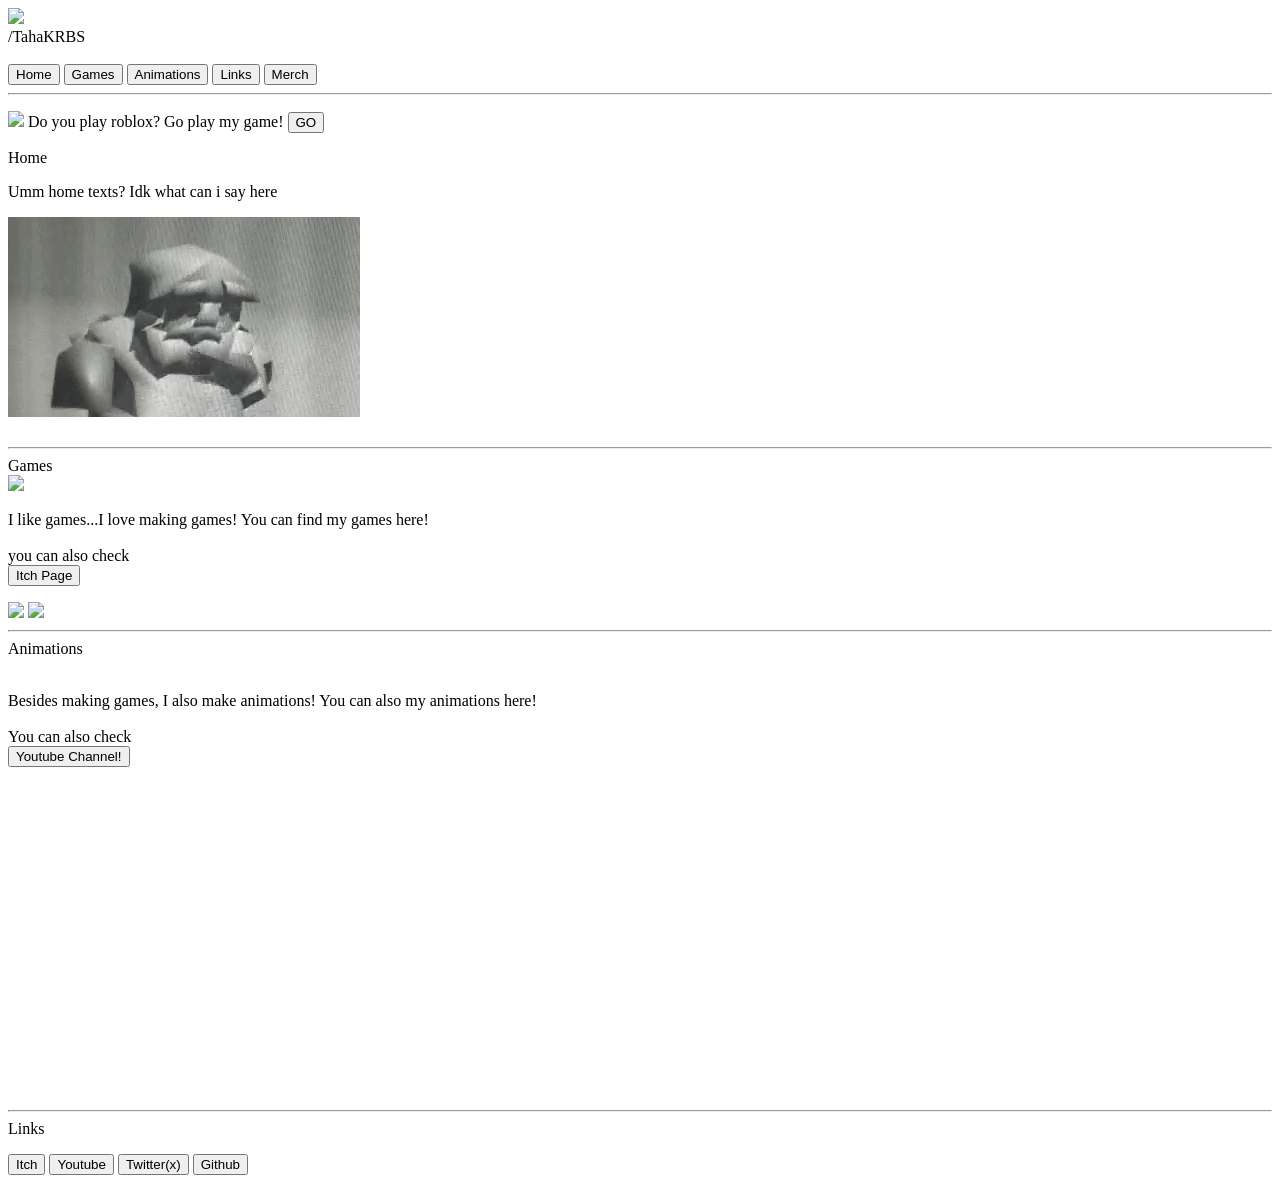
==== index.html @ 256d7beb "Update index.html" ====
<!DOCTYPE html>
    <head>
        <title id="home">TahaKRBS</title>
    </head>
    <body>

        <!--title-->
        <div class="container-left">
            <img class="titleimg" src="https://yt3.googleusercontent.com/dQTZGR7Tu1DthcTU5VHKw_GGunSFvAniMGKTNSXhMCmRrcnFsKs64Ia5LlajxVjcPbwqU1pekQ=s176-c-k-c0x00ffffff-no-rj">
            <header class="title" id="home">/TahaKRBS</header>            
        </div>
        <br>

        <!--Main buttons-->
        <a href="#home"><button>Home</button></a>
        <a href="#games"><button>Games</button></a>
        <a href="#animations"><button>Animations</button></a>
        <a href="#links"><button>Links</button></a>
        <a href=""><button>Merch</button></a>

        <hr>

        <!--NEWS-->
        <p class="static">
            <img src="https://tr.rbxcdn.com/6b79e76f8409aa8abe1af2c8fb26498a/150/150/Image/Png" class="miniimg">
            Do you play roblox? Go play my game!
            <a href="https://www.roblox.com/games/14759725849/Obby-But-Youre-a-Pet"><button>GO</button></a>
        </p>

        <!--home section-->
        <header class="coolheader">Home</header> 
        <div class="container">
            <p class="coolpanel">
                Umm home texts? Idk what can i say here
            </p>
            <img src="fred.gif">
        </div>
        <br>
        <hr>

        <!--games section-->
        <header class="coolheader" id="games">Games</header>
        <div class="container">
            <img src="https://cdna.artstation.com/p/assets/images/images/041/186/434/original/matthias-andre-voxel-valkyrie-animation-test.gif?1631011415">
            <p class="coolpanel">
                I like games...I love making games! You can find my games here!
                <br>
                <br>
                you can also check<br>
                <a href="https://tahakrbs.itch.io"><button>Itch Page</button></a>
            </p>
            <!--buttons-->
            <div>
                <a href="https://tahakrbs.itch.io/packaging"><img src="https://img.itch.zone/aW1nLzE0NDQ4MTUyLnBuZw==/315x250%23c/1RaiF5.png" class="imagebutton"></a>
                <a href="https://tahakrbs.itch.io/as-deep-as-you-can-dive"><img src="https://img.itch.zone/aW1nLzEzMjQ5OTU3LnBuZw==/315x250%23c/EbzuEH.png" class="imagebutton"></a>
            </div>
        </div>

        <hr>

        <!--animations section-->
        <header class="coolheader" id="animations">Animations</header>
        <br>
        <div class="container">
            <p class="coolpanel">
                Besides making games, I also make animations! You can also my animations here!
                <br>
                <br>
                You can also check
                <br>
                <a href="https://youtube.com/@tahakrbs?si=4KaZqhTz5Dn62nlz"><button>Youtube Channel!</button></a>
            </p>
            <iframe width="560" height="315" src="https://www.youtube.com/embed/EXhMIAOLtJ8?si=L-YDkzCnatC85c7o" title="YouTube video player" frameborder="0" allow="accelerometer; autoplay; clipboard-write; encrypted-media; gyroscope; picture-in-picture; web-share" allowfullscreen></iframe>
        </div>

        <hr>

        <!--links section-->
        <header class="coolheader" id="links">Links</header>
        <div class="center">
            <p class="coolpanel">
                <a href="https://tahakrbs.itch.io"><button>Itch</button></a>
                <a href="https://youtube.com/@tahakrbs?si=4KaZqhTz5Dn62nlz"><button>Youtube</button></a>
                <a href="https://twitter.com/KrbsTaha"><button>Twitter(x)</button></a>
                <a href="https://github.com/tahakrbs"><button>Github</button></a>
            </p>
        </div>

    </body>
</html>
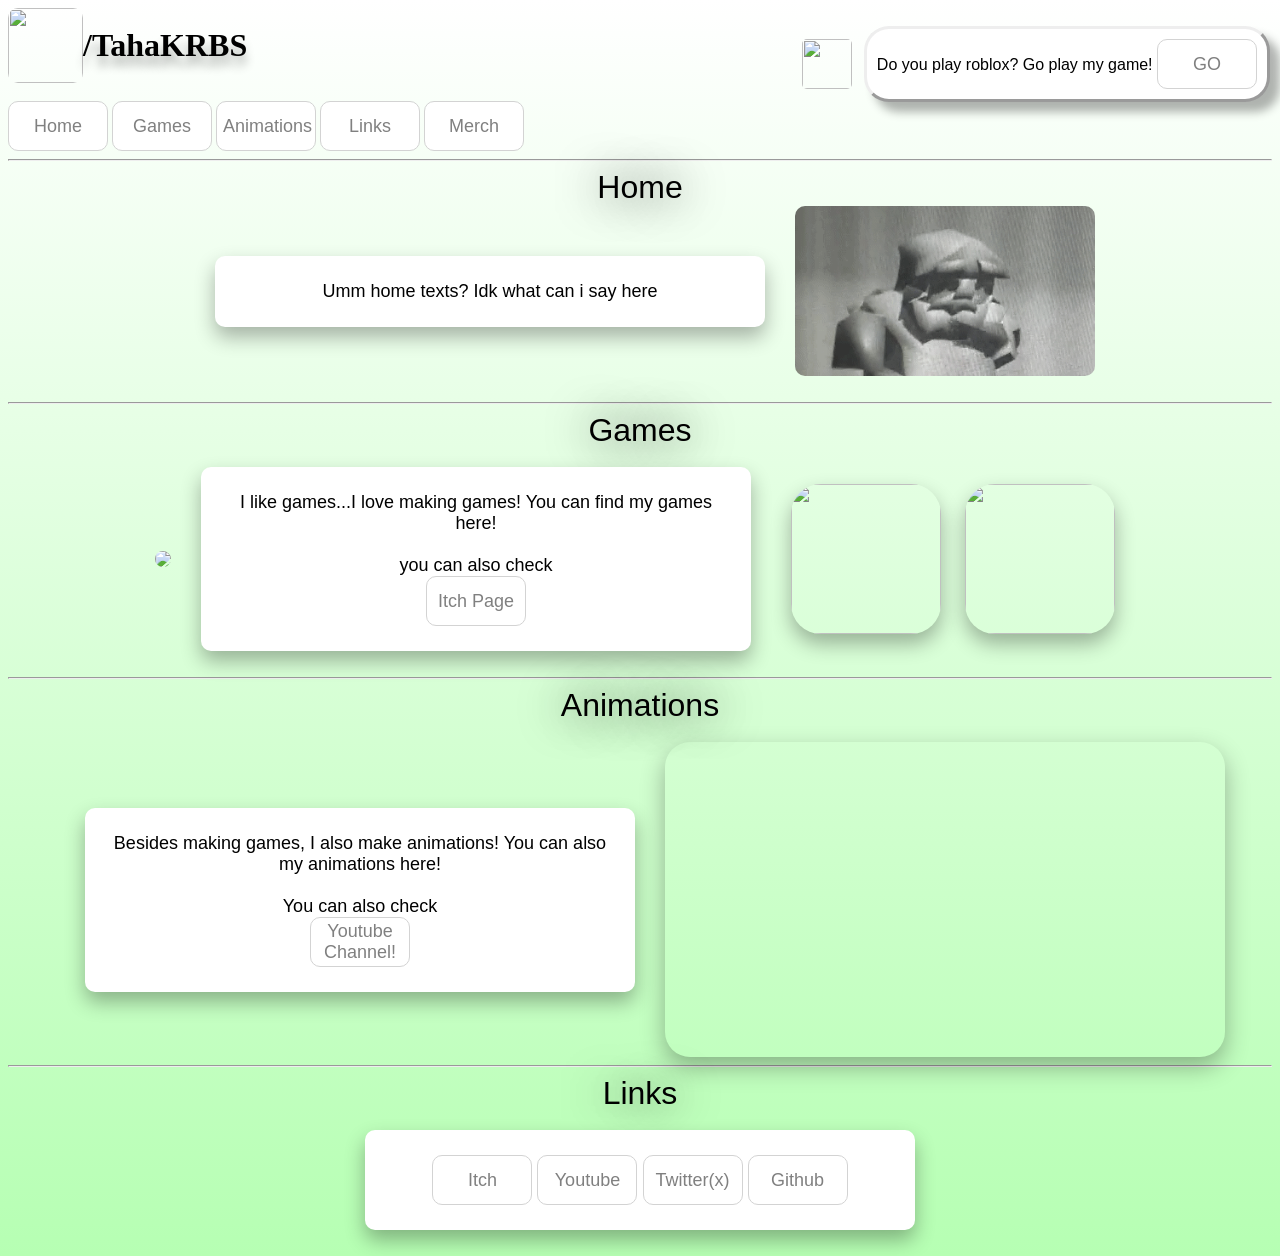
==== commit 8872fb30: "Update index.html" ====
--- a/index.html
+++ b/index.html
@@ -1,6 +1,7 @@
 <!DOCTYPE html>
     <head>
         <title id="home">TahaKRBS</title>
+        <link rel="stylesheet" href="style.css" />
     </head>
     <body>
 
--- a/style.css
+++ b/style.css
@@ -0,0 +1,181 @@
+p{
+    font-family: Arial;
+}
+
+.green-panel{
+    margin-left: 75px;
+    margin-right: 75px;
+    margin-bottom: 100px;
+
+    font-size: large;
+    text-align: center;
+
+    color: black;
+    background-color: rgb(205, 255, 205);
+
+    border-radius: 15px;
+    box-shadow: 0 0 25px rgb(0,0,0,0.3);
+
+    height: 500px;
+}
+
+button{
+    font-size: large;
+    height: 50px;
+    width: 100px;
+
+    background-color: white;
+    color: gray;
+
+
+    border-radius: 10px;
+    border: solid;
+    border-width: 1px;
+    border-color: lightgray;
+
+    transition: border-width 0.1s,
+    border-bottom-width 0.1s,
+    box-shadow 0.1s,
+    color 0.1s;
+}
+button:hover{
+    color: lime;
+    background-color: white;
+
+    border-width: 0px;
+    border-bottom-width: 1px;
+
+    box-shadow: 0 5px 10px rgb(0,0,0,0.3);
+}
+button:active{
+    color: green;
+    background-color: lightgray;
+
+    border-width: 0px;
+
+    box-shadow: none;
+}
+
+.titleimg{
+    display: inline;
+    height: 75px;
+    width: 75px;
+}
+
+.title{
+    display: inline;
+    font-weight: bolder;
+    font-size: xx-large;
+    font-family:Tahoma;
+    color: black;
+
+    border-width: 5px;
+    text-shadow: 0 10px 10px rgb(0,0,0,0.3);
+}
+
+.coolpanel{
+    display: inline-block;
+    width: 500px;
+    padding: 25px;
+    margin-right: 30px;
+    margin-left: 30px;
+    border-radius: 10px;
+
+    background-color: white;
+    box-shadow: 0 10px 20px rgb(0,0,0,0.3);
+
+    text-align: center;
+    font-size: large;
+}
+
+.coolheader{
+    font-size: xx-large;
+    font-family: Arial;
+    color: black;
+    text-align: center;
+    text-shadow: 0 0 45px black;
+}
+
+.container{
+    display: flex;
+    align-items:center;
+    justify-content: center;
+}
+
+.container-left{
+    display: flex;
+    align-items:center;
+    justify-content: left;
+}
+
+img{
+    display: inline-flex;
+    border-radius: 10px;
+    max-width: 300px;
+    max-height: 300px;
+}
+
+.miniimg{
+    border-radius: 5px;
+    height: 50px;
+    width: 50px;
+    position:absolute;
+    left: -65px;
+}
+
+.imagebutton{
+    height: 150px;
+    width: 150px;
+    border-radius: 30px;
+    margin: 10px;
+    box-shadow: 0 10px 20px rgb(0,0,0,0.3);
+
+    transition: border-radius 0.2s,
+    transform 0.1s,
+    box-shadow 0.3s;
+}
+.imagebutton:hover{
+    border-radius: 10px;
+    transform: translate(0, -10px);
+    box-shadow: 0 30px 30px rgb(0,0,0,0.3);
+}
+
+.visible{
+    text-align: center;
+    align-items: center;
+    height: 50px;
+    width: 50px;
+}
+.visible:hover .hidden{
+    display:block;
+}
+
+.hidden{
+    display: none;
+}
+
+.center{
+    text-align: center;
+    align-items: center;
+}
+
+body{
+    background-image: linear-gradient(white, rgb(182, 255, 179));
+}
+
+.static{
+    top: 10px;
+    right: 10px;
+    padding: 10px;
+    position:fixed;
+    border-radius: 25px;
+    border-style:outset ;
+    background-color: white;
+    box-shadow: 10px 10px 10px rgb(0,0,0,0.3);
+}
+
+iframe{
+    display: inline;
+    border-radius: 25px;
+    box-shadow: 0 10px 25px rgb(0,0,0,0.3);
+}
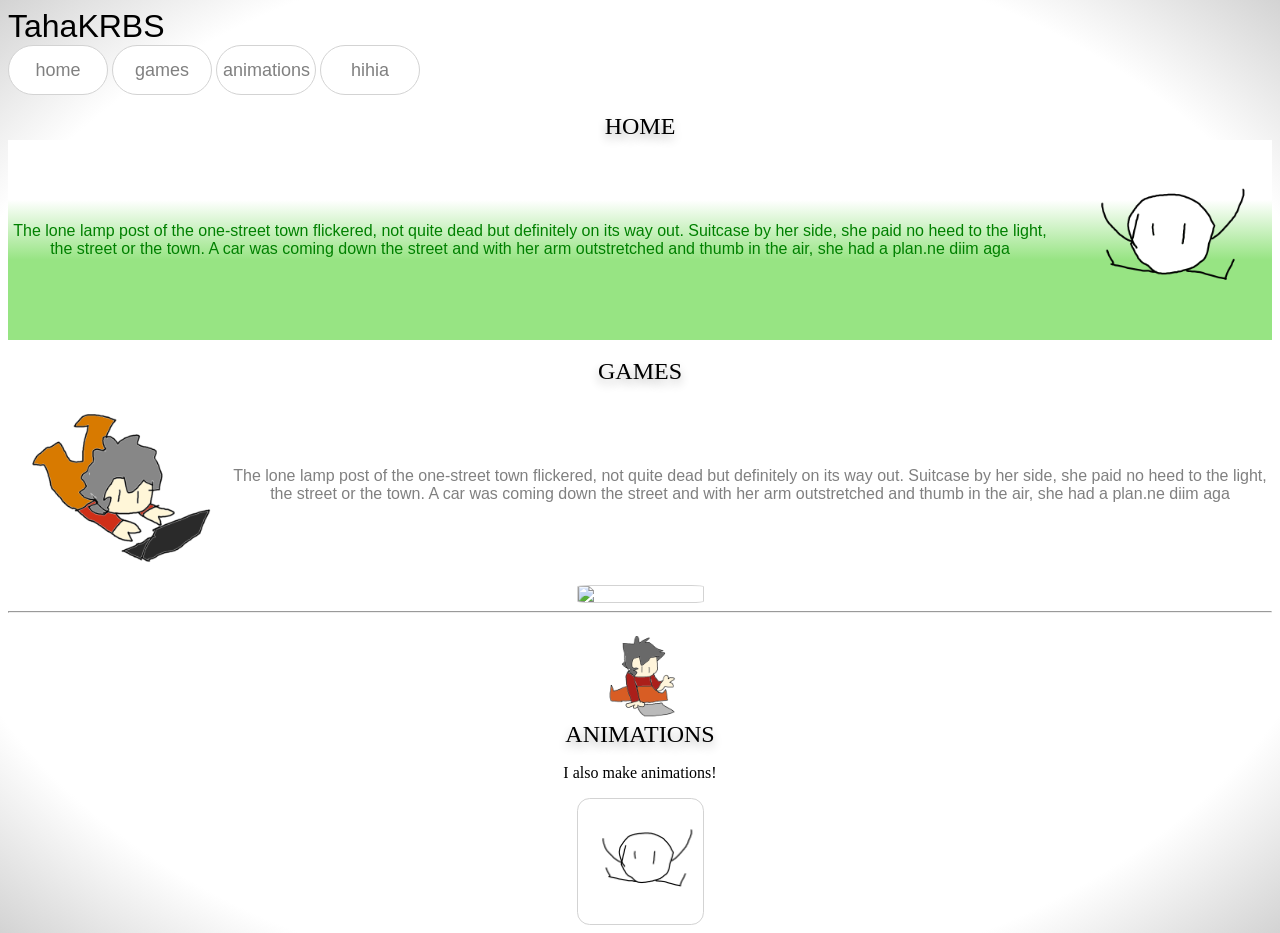
==== commit 57fd9b47: "Add files via upload" ====
--- a/index.html
+++ b/index.html
@@ -1,91 +1,58 @@
-<!DOCTYPE html>
-    <head>
-        <title id="home">TahaKRBS</title>
-        <link rel="stylesheet" href="style.css" />
-    </head>
-    <body>
-
-        <!--title-->
-        <div class="container-left">
-            <img class="titleimg" src="https://yt3.googleusercontent.com/dQTZGR7Tu1DthcTU5VHKw_GGunSFvAniMGKTNSXhMCmRrcnFsKs64Ia5LlajxVjcPbwqU1pekQ=s176-c-k-c0x00ffffff-no-rj">
-            <header class="title" id="home">/TahaKRBS</header>            
-        </div>
-        <br>
-
-        <!--Main buttons-->
-        <a href="#home"><button>Home</button></a>
-        <a href="#games"><button>Games</button></a>
-        <a href="#animations"><button>Animations</button></a>
-        <a href="#links"><button>Links</button></a>
-        <a href=""><button>Merch</button></a>
-
-        <hr>
-
-        <!--NEWS-->
-        <p class="static">
-            <img src="https://tr.rbxcdn.com/6b79e76f8409aa8abe1af2c8fb26498a/150/150/Image/Png" class="miniimg">
-            Do you play roblox? Go play my game!
-            <a href="https://www.roblox.com/games/14759725849/Obby-But-Youre-a-Pet"><button>GO</button></a>
-        </p>
-
-        <!--home section-->
-        <header class="coolheader">Home</header> 
-        <div class="container">
-            <p class="coolpanel">
-                Umm home texts? Idk what can i say here
-            </p>
-            <img src="fred.gif">
-        </div>
-        <br>
-        <hr>
-
-        <!--games section-->
-        <header class="coolheader" id="games">Games</header>
-        <div class="container">
-            <img src="https://cdna.artstation.com/p/assets/images/images/041/186/434/original/matthias-andre-voxel-valkyrie-animation-test.gif?1631011415">
-            <p class="coolpanel">
-                I like games...I love making games! You can find my games here!
-                <br>
-                <br>
-                you can also check<br>
-                <a href="https://tahakrbs.itch.io"><button>Itch Page</button></a>
-            </p>
-            <!--buttons-->
-            <div>
-                <a href="https://tahakrbs.itch.io/packaging"><img src="https://img.itch.zone/aW1nLzE0NDQ4MTUyLnBuZw==/315x250%23c/1RaiF5.png" class="imagebutton"></a>
-                <a href="https://tahakrbs.itch.io/as-deep-as-you-can-dive"><img src="https://img.itch.zone/aW1nLzEzMjQ5OTU3LnBuZw==/315x250%23c/EbzuEH.png" class="imagebutton"></a>
-            </div>
-        </div>
-
-        <hr>
-
-        <!--animations section-->
-        <header class="coolheader" id="animations">Animations</header>
-        <br>
-        <div class="container">
-            <p class="coolpanel">
-                Besides making games, I also make animations! You can also my animations here!
-                <br>
-                <br>
-                You can also check
-                <br>
-                <a href="https://youtube.com/@tahakrbs?si=4KaZqhTz5Dn62nlz"><button>Youtube Channel!</button></a>
-            </p>
-            <iframe width="560" height="315" src="https://www.youtube.com/embed/EXhMIAOLtJ8?si=L-YDkzCnatC85c7o" title="YouTube video player" frameborder="0" allow="accelerometer; autoplay; clipboard-write; encrypted-media; gyroscope; picture-in-picture; web-share" allowfullscreen></iframe>
-        </div>
-
-        <hr>
-
-        <!--links section-->
-        <header class="coolheader" id="links">Links</header>
-        <div class="center">
-            <p class="coolpanel">
-                <a href="https://tahakrbs.itch.io"><button>Itch</button></a>
-                <a href="https://youtube.com/@tahakrbs?si=4KaZqhTz5Dn62nlz"><button>Youtube</button></a>
-                <a href="https://twitter.com/KrbsTaha"><button>Twitter(x)</button></a>
-                <a href="https://github.com/tahakrbs"><button>Github</button></a>
-            </p>
-        </div>
-
-    </body>
-</html>
+<!DOCTYPE html>
+    <head>
+        <title>TahaKRBS</title>
+        <link rel="stylesheet" href="style.css"/>
+    </head>
+    <body>
+        <!--TITLE SECTION-->
+        <div>
+            <div class="maintitle">TahaKRBS</div>
+            <a href="#home"><button class="embed-btn">home</button></a>
+            <a href="#games"><button class="embed-btn">games</button></a>
+            <a href="#animations"><button class="embed-btn">animations</button></a>
+            <a href="https://youtu.be/dQw4w9WgXcQ?si=6Ob4iz9eJSixGkar">
+                <button class="embed-btn">hihia</button></a>
+        </div>
+
+        <br>
+
+        <!--HOME SECTION-->
+        <div class="paneltitle" id="home">HOME</div>
+        <div class="greenpanel">
+            The lone lamp post of the one-street town flickered,
+            not quite dead but definitely on its way out. 
+            Suitcase by her side, she paid no heed to the light,
+            the street or the town. A car was coming down the street and with her arm outstretched and thumb in the air, 
+            she had a plan.ne diim aga
+            <img class="l-img" src="test.png"/>
+        </div>
+
+        <br>
+
+        <!--GAMES SECTION-->
+        <div class="paneltitle" id="games">GAMES</div>
+        <div class="whitepanel">
+            <img class="l-img" src="Games.png"/>
+            The lone lamp post of the one-street town flickered,
+            not quite dead but definitely on its way out. 
+            Suitcase by her side, she paid no heed to the light,
+            the street or the town. A car was coming down the street and with her arm outstretched and thumb in the air, 
+            she had a plan.ne diim aga
+        </div>
+        <div class="whitepanel">
+            <a href="https://tahakrbs.itch.io/packaging">
+                <img src="https://img.itch.zone/aW1nLzE0NDQ4MTUyLnBuZw==/315x250%23c/1RaiF5.png" class="img-btn"/>
+            </a>
+        </div>
+
+        <hr>
+
+        <!--ANIMATIONS SECTION-->
+        <div class="center"><img class="s-img" src="Anim.png"/></div>
+        <div class="paneltitle" id="animations">ANIMATIONS</div>
+        <p class="center">I also make animations!</p>
+        <div class="center">
+            <a><img class="img-btn" src="test.png"></a>
+        </div>
+    </body>
+</html>
--- a/style.css
+++ b/style.css
@@ -1,181 +1,134 @@
-p{
-    font-family: Arial;
-}
-
-.green-panel{
-    margin-left: 75px;
-    margin-right: 75px;
-    margin-bottom: 100px;
-
-    font-size: large;
-    text-align: center;
-
-    color: black;
-    background-color: rgb(205, 255, 205);
-
-    border-radius: 15px;
-    box-shadow: 0 0 25px rgb(0,0,0,0.3);
-
-    height: 500px;
-}
-
-button{
-    font-size: large;
-    height: 50px;
-    width: 100px;
-
-    background-color: white;
-    color: gray;
-
-
-    border-radius: 10px;
-    border: solid;
-    border-width: 1px;
-    border-color: lightgray;
-
-    transition: border-width 0.1s,
-    border-bottom-width 0.1s,
-    box-shadow 0.1s,
-    color 0.1s;
-}
-button:hover{
-    color: lime;
-    background-color: white;
-
-    border-width: 0px;
-    border-bottom-width: 1px;
-
-    box-shadow: 0 5px 10px rgb(0,0,0,0.3);
-}
-button:active{
-    color: green;
-    background-color: lightgray;
-
-    border-width: 0px;
-
-    box-shadow: none;
-}
-
-.titleimg{
-    display: inline;
-    height: 75px;
-    width: 75px;
-}
-
-.title{
-    display: inline;
-    font-weight: bolder;
-    font-size: xx-large;
-    font-family:Tahoma;
-    color: black;
-
-    border-width: 5px;
-    text-shadow: 0 10px 10px rgb(0,0,0,0.3);
-}
-
-.coolpanel{
-    display: inline-block;
-    width: 500px;
-    padding: 25px;
-    margin-right: 30px;
-    margin-left: 30px;
-    border-radius: 10px;
-
-    background-color: white;
-    box-shadow: 0 10px 20px rgb(0,0,0,0.3);
-
-    text-align: center;
-    font-size: large;
-}
-
-.coolheader{
-    font-size: xx-large;
-    font-family: Arial;
-    color: black;
-    text-align: center;
-    text-shadow: 0 0 45px black;
-}
-
-.container{
-    display: flex;
-    align-items:center;
-    justify-content: center;
-}
-
-.container-left{
-    display: flex;
-    align-items:center;
-    justify-content: left;
-}
-
-img{
-    display: inline-flex;
-    border-radius: 10px;
-    max-width: 300px;
-    max-height: 300px;
-}
-
-.miniimg{
-    border-radius: 5px;
-    height: 50px;
-    width: 50px;
-    position:absolute;
-    left: -65px;
-}
-
-.imagebutton{
-    height: 150px;
-    width: 150px;
-    border-radius: 30px;
-    margin: 10px;
-    box-shadow: 0 10px 20px rgb(0,0,0,0.3);
-
-    transition: border-radius 0.2s,
-    transform 0.1s,
-    box-shadow 0.3s;
-}
-.imagebutton:hover{
-    border-radius: 10px;
-    transform: translate(0, -10px);
-    box-shadow: 0 30px 30px rgb(0,0,0,0.3);
-}
-
-.visible{
-    text-align: center;
-    align-items: center;
-    height: 50px;
-    width: 50px;
-}
-.visible:hover .hidden{
-    display:block;
-}
-
-.hidden{
-    display: none;
-}
-
-.center{
-    text-align: center;
-    align-items: center;
-}
-
-body{
-    background-image: linear-gradient(white, rgb(182, 255, 179));
-}
-
-.static{
-    top: 10px;
-    right: 10px;
-    padding: 10px;
-    position:fixed;
-    border-radius: 25px;
-    border-style:outset ;
-    background-color: white;
-    box-shadow: 10px 10px 10px rgb(0,0,0,0.3);
-}
-
-iframe{
-    display: inline;
-    border-radius: 25px;
-    box-shadow: 0 10px 25px rgb(0,0,0,0.3);
+body{
+    background: radial-gradient(white 80%, lightgray 100%)
+}
+.embed-btn{
+    font-size: large;
+    color: gray;
+
+    height: 50px;
+    width: 100px;
+
+    background-color: white;
+
+    border-radius: 25px;
+    border: solid;
+    border-color: lightgray;
+    border-width: 1px;
+
+    transition: translate 0.1s,
+    color 0.1s,
+    border-color 0.1s,
+    background-color 0.1s,
+    box-shadow 0.1s;
+}
+.embed-btn:hover{
+    cursor: pointer;
+
+    color: black;
+
+    border-color: white;
+    translate: 0 -2px;
+    box-shadow: 0 5px 10px rgb(0,0,0,0.3);
+}
+.embed-btn:active{
+    translate: 0 0;
+    border-color: gray;
+    background-color: lightgray;
+    box-shadow: 0 0 0;
+}
+
+.maintitle{
+    font-size: xx-large;
+    font-family: arial;
+}
+
+.wtg{
+    width: auto;
+    height: 50px;
+    background: linear-gradient(white 30%, #97e483 100%);
+}
+.gtw{
+    width: auto;
+    height: 50px;
+    background: linear-gradient(lightgray 30%, white 70%);
+}
+
+.paneltitle{
+    text-align: center;
+    font-size: x-large;
+    vertical-align: bottom;
+    text-shadow: 0 5px 10px rgb(0,0,0,0.3);
+}
+
+.greenpanel{
+    font-family: Arial ;
+    color: green;
+
+    background: linear-gradient(white 30%, #97e483 60%);
+
+    height: auto;
+    width: auto;
+
+    text-align: center;
+    display: flex;
+    align-items: center;
+    justify-content: center;
+}
+
+.whitepanel{
+    font-family: arial;
+    color: gray;
+
+    background-color: white;
+
+    height: auto;
+    width: auto;
+
+    text-align: center;
+    display: flex;
+    align-items: center;
+    justify-content: center;
+}
+
+.center{
+    text-align: center;
+    align-items: center;
+    justify-content: center;
+    display: flex;
+}
+
+img{
+    display: flex;
+    margin-left: 10px;
+    margin-right: 10px;
+}
+
+.l-img{
+    height: 200px;
+    width: 200px;
+}
+
+.s-img{
+    height: 100px;
+    width: 100px;
+}
+
+.img-btn{
+
+    border: solid;
+    border-color: lightgray;
+    border-width: 1px;
+    border-radius: 10%;
+
+    width: 125px;
+    height: 200;
+
+    transition: translate 0.1s,
+    box-shadow 0.1s,
+    border-color 0.1s;
+}
+.img-btn:hover{
+    border-color: white;
+    translate: 0 -2px;
+    box-shadow: 0 5px 10px rgb(0,0,0,0.3);
 }
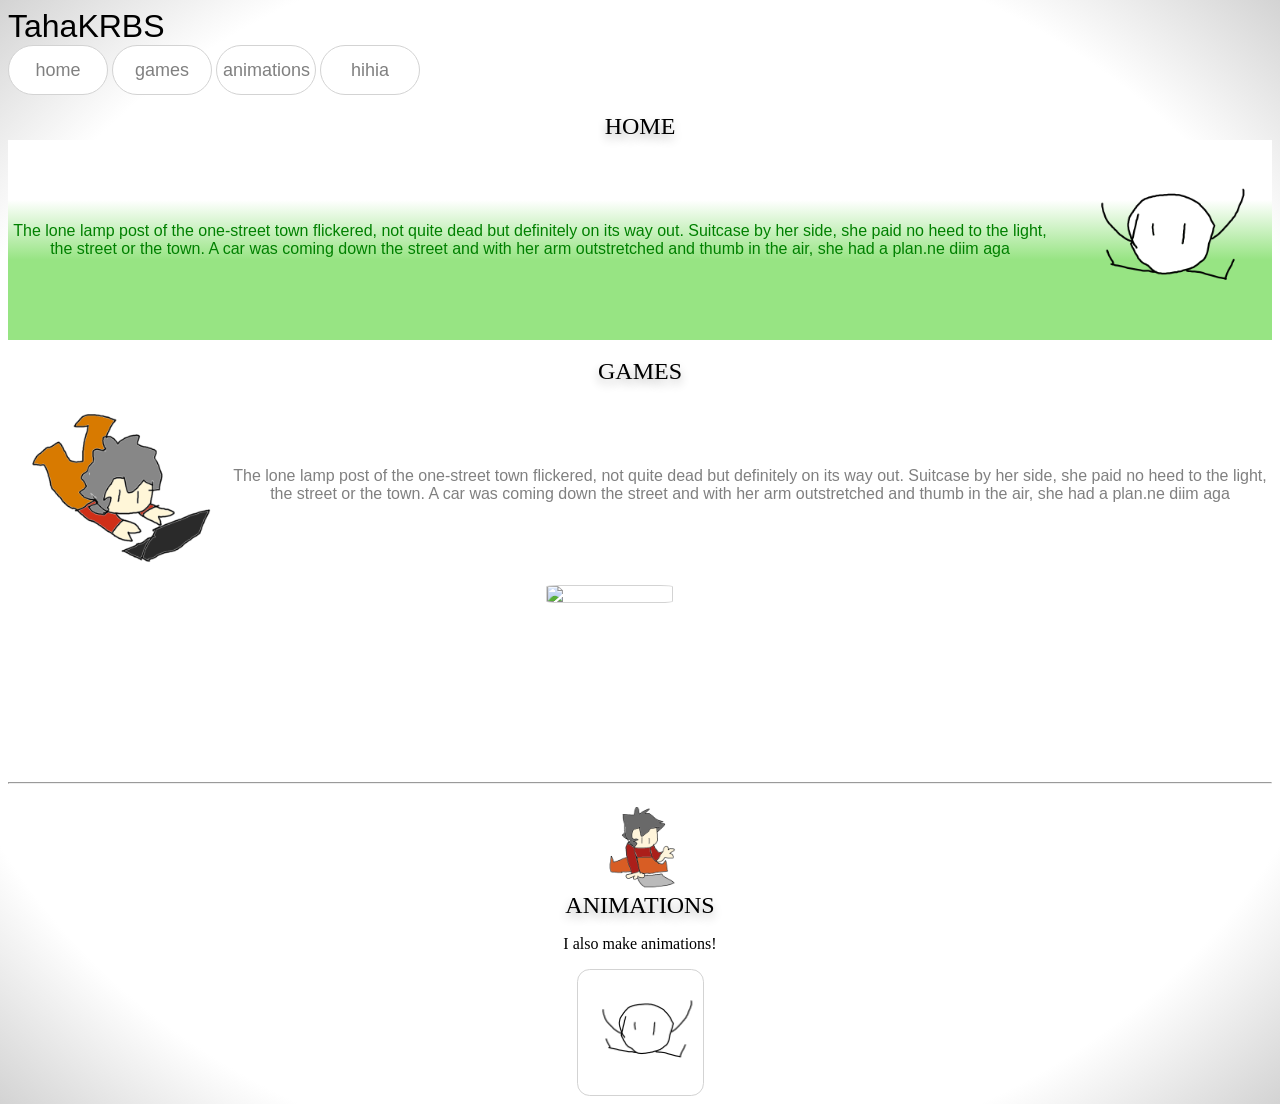
==== commit 3e7b9c1a: "Update index.html" ====
--- a/index.html
+++ b/index.html
@@ -2,6 +2,7 @@
     <head>
         <title>TahaKRBS</title>
         <link rel="stylesheet" href="style.css"/>
+        <link rel="icon" type="image/x-icon" href="SiteIcon.ico"/>
     </head>
     <body>
         <!--TITLE SECTION-->
@@ -42,6 +43,7 @@
         <div class="whitepanel">
             <a href="https://tahakrbs.itch.io/packaging">
                 <img src="https://img.itch.zone/aW1nLzE0NDQ4MTUyLnBuZw==/315x250%23c/1RaiF5.png" class="img-btn"/>
+                <iframe frameborder="0" src="https://itch.io/embed/2531890" width="208" height="167"><a href="https://tahakrbs.itch.io/into-the-small-door">Into the Small Door by TahaKRBS</a></iframe>
             </a>
         </div>
 
@@ -55,4 +57,4 @@
             <a><img class="img-btn" src="test.png"></a>
         </div>
     </body>
-</html>+</html>
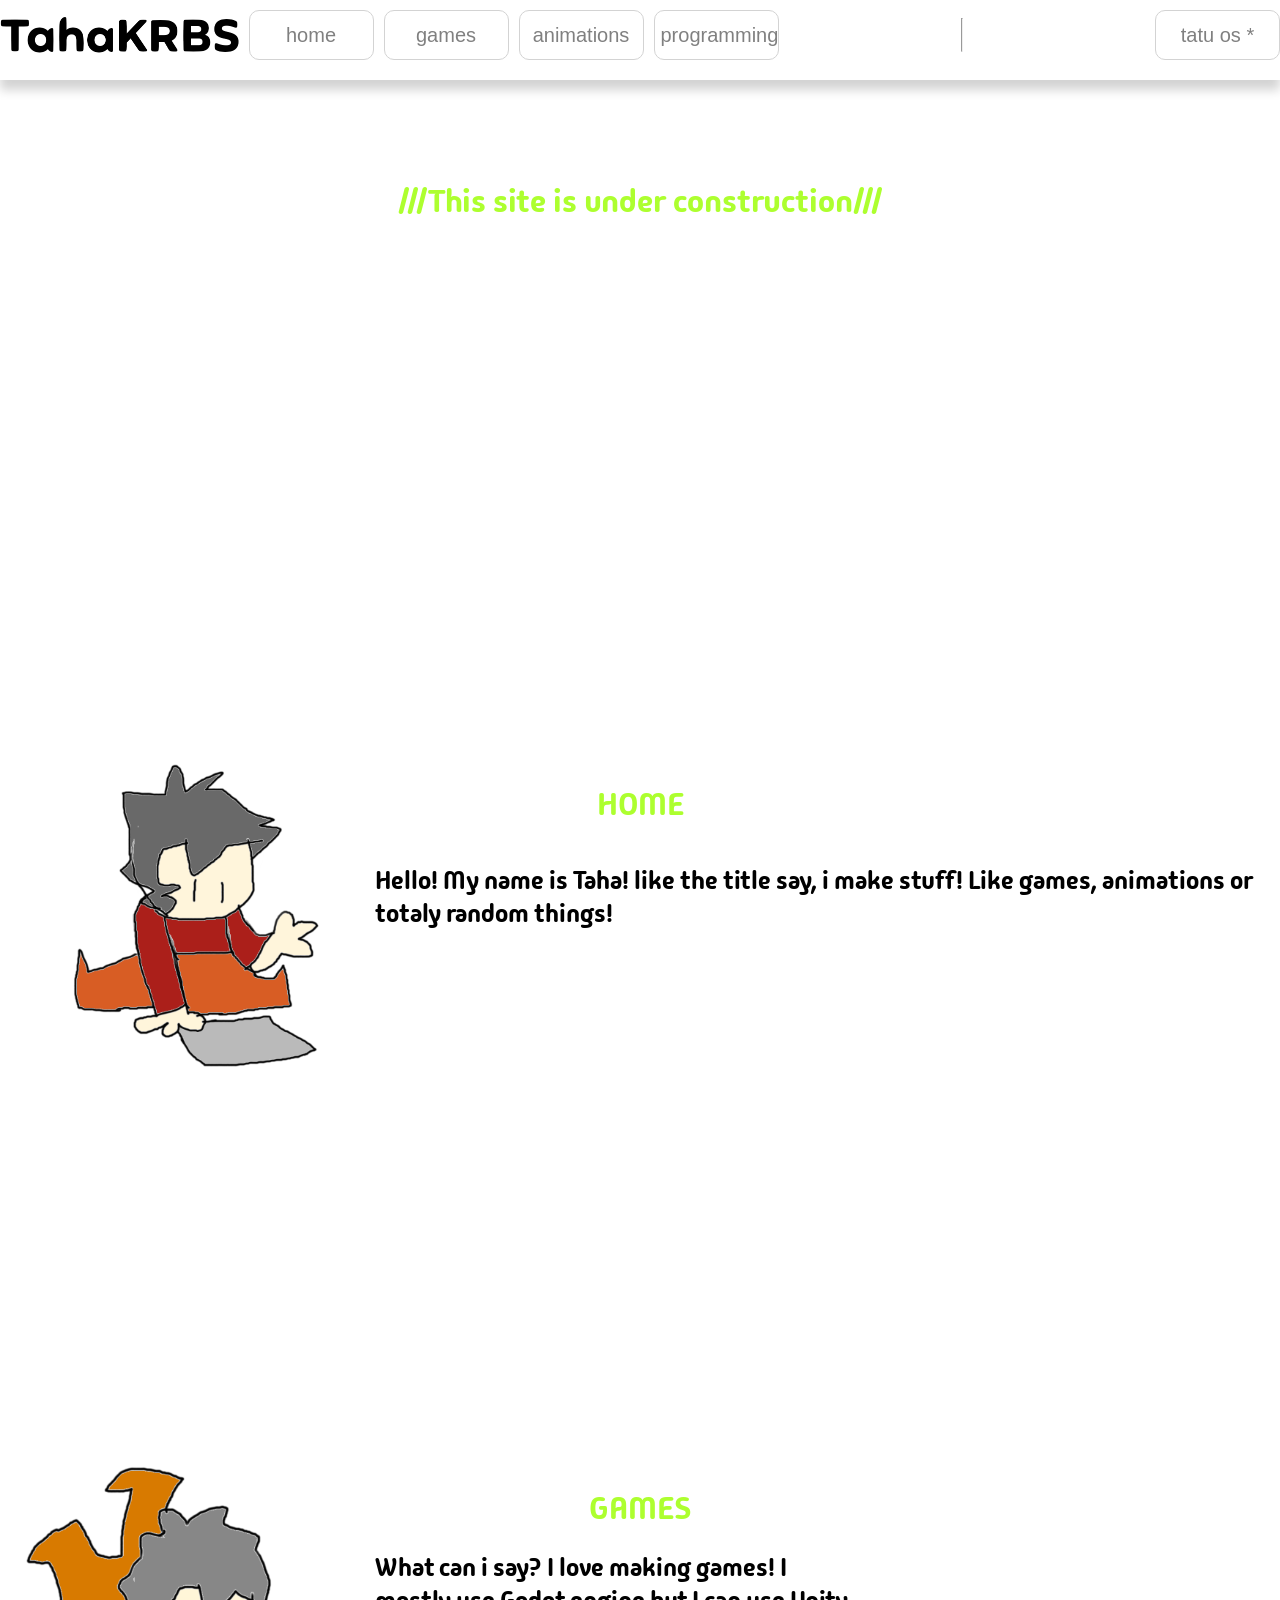
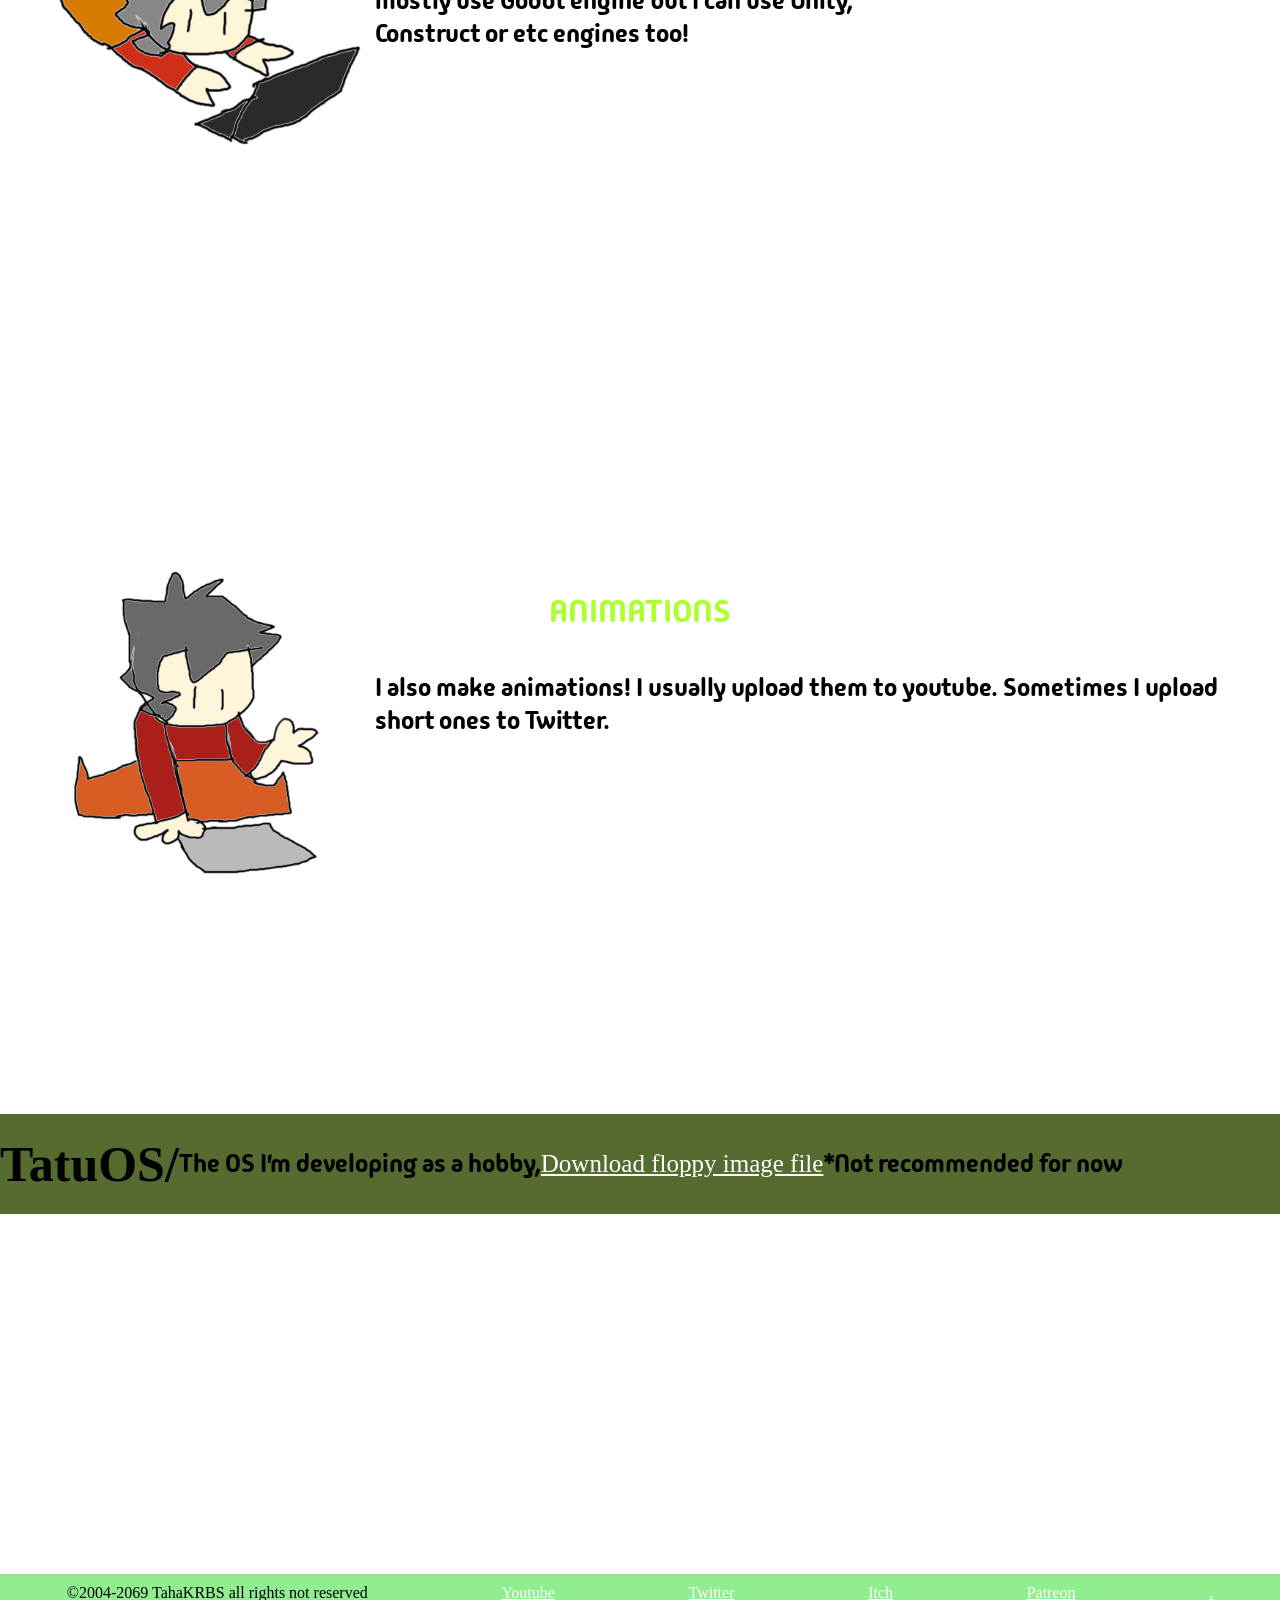
==== commit 1c286d12: "Add files via upload" ====
--- a/index.html
+++ b/index.html
@@ -1,60 +1,97 @@
 <!DOCTYPE html>
+<html>
     <head>
-        <title>TahaKRBS</title>
-        <link rel="stylesheet" href="style.css"/>
-        <link rel="icon" type="image/x-icon" href="SiteIcon.ico"/>
+        <title>TahaKrbs - A guy who do stuff</title>
+        <link rel="stylesheet" href="styles/uppanel.css">
+        <link rel="stylesheet" href="styles/boxstyle.css">
+        <link rel="stylesheet" href="styles/global.css">
+
+        <link rel="preconnect" href="https://fonts.googleapis.com">
+        <link rel="preconnect" href="https://fonts.gstatic.com" crossorigin>
+        <link href="https://fonts.googleapis.com/css2?family=Madimi+One&display=swap" rel="stylesheet">
     </head>
     <body>
-        <!--TITLE SECTION-->
-        <div>
-            <div class="maintitle">TahaKRBS</div>
-            <a href="#home"><button class="embed-btn">home</button></a>
+        <div class="uppanel">
+            <a href="#"><img src="Text.png" class="titleimg"></a>
+            <a href="#home"><button class="embed-btn">home</button>
             <a href="#games"><button class="embed-btn">games</button></a>
-            <a href="#animations"><button class="embed-btn">animations</button></a>
-            <a href="https://youtu.be/dQw4w9WgXcQ?si=6Ob4iz9eJSixGkar">
-                <button class="embed-btn">hihia</button></a>
+            <a href="#anims"><button class="embed-btn">animations</button></a>
+            <a href="#programs"><button class="embed-btn">programming</button></a>
+            <hr>
+            <a href="#tatuos"><button class="embed-btn">tatu os *</button></a>
         </div>
 
-        <br>
+        <div class="sort">
 
-        <!--HOME SECTION-->
-        <div class="paneltitle" id="home">HOME</div>
-        <div class="greenpanel">
-            The lone lamp post of the one-street town flickered,
-            not quite dead but definitely on its way out. 
-            Suitcase by her side, she paid no heed to the light,
-            the street or the town. A car was coming down the street and with her arm outstretched and thumb in the air, 
-            she had a plan.ne diim aga
-            <img class="l-img" src="test.png"/>
+            <h1 class="boxlh">///This site is under construction///</h1>
+
+            <div id="home">
+                <h1 class="boxlh">HOME</h1>
+                <div class="boxl">
+                    <img src="Anim.png" class="boximg">
+                    <p>
+                        Hello! My name is Taha! 
+                        like the title say, i make stuff! 
+                        Like games, animations or totaly random things!
+                    </p>
+
+                    <div class="showcase">
+                        
+                    </div>
+                </div>
+            </div>
+
+            <div id="games">
+                <h1 class="boxlh">GAMES</h1>
+                <div class="boxl">
+                    <img src="Games.png" class="boximg">
+                    <p>
+                        What can i say? I love making games! 
+                        I mostly use Godot engine but I can use Unity, Construct or etc engines too!
+                    </p>
+
+                    <div class="showcase">
+                        <iframe frameborder="0" src="https://itch.io/embed/2531890" width="208" height="167"><a href="https://tahakrbs.itch.io/into-the-small-door">Into the Small Door by TahaKRBS</a></iframe>
+                        <iframe frameborder="0" src="https://itch.io/embed/2438813" width="208" height="167"><a href="https://tahakrbs.itch.io/packaging">Packaging by TahaKRBS</a></iframe>
+                        <iframe frameborder="0" src="https://itch.io/embed/2235694" width="208" height="167"><a href="https://tahakrbs.itch.io/as-deep-as-you-can-dive">as Deep as you can Dive by TahaKRBS</a></iframe>
+                    </div>
+                </div>
+            </div>
+
+            <div id="anims">
+                <h1 class="boxlh">ANIMATIONS</h1>
+                <div class="boxl">
+                    <img src="Anim.png" class="boximg">
+                    <p>
+                        I also make animations! 
+                        I usually upload them to youtube.
+                        Sometimes I upload short ones to Twitter.
+                    </p>
+
+                    <div class="showcase"></div>
+                </div>
+            </div>
+
+            <div class="boxb" id="tatuos">
+                <h1>TatuOS/</h1>
+                <p>
+                    The OS I'm developing as a hobby,
+                </p>
+                <a href="downloads/tatu0.img" download>
+                    Download floppy image file
+                </a>
+                <p style="size: 10px;">*Not recommended for now</p>
+            </div>
+
+            <div class="bottom">
+                ©2004-2069 TahaKRBS all rights not reserved
+                <a href="https://youtube.com/@tahakrbs?si=Iczm9CgrvBimL6Oj">Youtube</a>
+                <a href="https://twitter.com/KrbsTaha" >Twitter</a>
+                <a href="https://tahakrbs.itch.io/" >Itch</a>
+                <a href="#" >Patreon</a>
+                <a href="https://youtu.be/dQw4w9WgXcQ?si=M-Ga22Ji8miJf2Gi">.</a>
+            </div>
         </div>
 
-        <br>
-
-        <!--GAMES SECTION-->
-        <div class="paneltitle" id="games">GAMES</div>
-        <div class="whitepanel">
-            <img class="l-img" src="Games.png"/>
-            The lone lamp post of the one-street town flickered,
-            not quite dead but definitely on its way out. 
-            Suitcase by her side, she paid no heed to the light,
-            the street or the town. A car was coming down the street and with her arm outstretched and thumb in the air, 
-            she had a plan.ne diim aga
-        </div>
-        <div class="whitepanel">
-            <a href="https://tahakrbs.itch.io/packaging">
-                <img src="https://img.itch.zone/aW1nLzE0NDQ4MTUyLnBuZw==/315x250%23c/1RaiF5.png" class="img-btn"/>
-                <iframe frameborder="0" src="https://itch.io/embed/2531890" width="208" height="167"><a href="https://tahakrbs.itch.io/into-the-small-door">Into the Small Door by TahaKRBS</a></iframe>
-            </a>
-        </div>
-
-        <hr>
-
-        <!--ANIMATIONS SECTION-->
-        <div class="center"><img class="s-img" src="Anim.png"/></div>
-        <div class="paneltitle" id="animations">ANIMATIONS</div>
-        <p class="center">I also make animations!</p>
-        <div class="center">
-            <a><img class="img-btn" src="test.png"></a>
-        </div>
     </body>
-</html>
+</html>
--- a/styles/uppanel.css
+++ b/styles/uppanel.css
@@ -0,0 +1,51 @@
+.uppanel{
+    display: flex;
+    justify-content: left;
+
+    height: 50px;
+
+    position: fixed;
+    background-color: white;
+    box-shadow: 0 10px 10px lightgray;
+    top: 0px;
+    left: 0px;
+    right: 0px;
+
+    padding-top: 10px;
+    padding-bottom: 20px;
+}
+
+.titleimg{
+    height: 50px;
+}
+
+.embed-btn{
+    border: solid;
+    border-color: lightgray;
+    border-width: 1px;
+    border-radius: 10px;
+    background-color: white;
+
+    color: gray;
+    font-size: 20px;
+
+    width: 125px;
+    height: 50px;
+    margin-left: 10px;
+
+    transition: all 0.1s;
+}
+.embed-btn:hover{
+    border-color: white;
+    color: black;
+    box-shadow: 0 5px 10px gray;
+    font-weight: bold;
+
+    translate: 0 -3px;
+}
+.embed-btn:active{
+    translate: 0 0;
+    border-color: green;
+    background-color: lightgreen;
+    box-shadow: 0 0 0;
+}
--- a/styles/boxstyle.css
+++ b/styles/boxstyle.css
@@ -0,0 +1,46 @@
+.boxlh{
+    font-family: "Madimi One", sans-serif;
+    font-weight: 400;
+    font-style: normal;
+
+    color: greenyellow;
+
+    margin-top: 180px;
+    text-align: center;
+}
+
+.boxl{
+    display: flex;
+    justify-content: space-between;
+    align-items: center;
+
+    left: 10px;
+    right: 30px;
+
+    height: 100px;
+
+    font-size: 25px;
+    background-color: white;
+}
+
+.showcase{
+    flex: 1;
+    display: grid;
+    grid-template-columns: 1fr 1fr;
+    column-gap: 10px;
+    row-gap: 10px;
+}
+
+.boxb{
+    display: flex;
+    align-items: center;
+
+    left: 10px;
+    right: 30px;
+
+    height: 100px;
+
+    font-size: 25px;
+
+    background-color: darkolivegreen;
+}
--- a/styles/global.css
+++ b/styles/global.css
@@ -0,0 +1,39 @@
+p{
+    display: inline-block;
+    
+    font-family: "Madimi One", sans-serif;
+    font-weight: 400;
+    font-style: normal;
+}
+
+img{
+    height: 15em;
+}
+
+body{
+    margin: 0;
+}
+
+a{
+    color: white;
+}
+
+.sort{
+    display: grid;
+    grid-template-rows: auto;
+    row-gap: 360px;
+}
+
+.bottom{
+    display: flex;
+    justify-content: space-around;
+
+    background-color: lightgreen;
+
+    left: 0;
+    right: 0;
+    bottom: 0;
+
+    padding-top: 10px;
+    padding-bottom: 100px;
+}
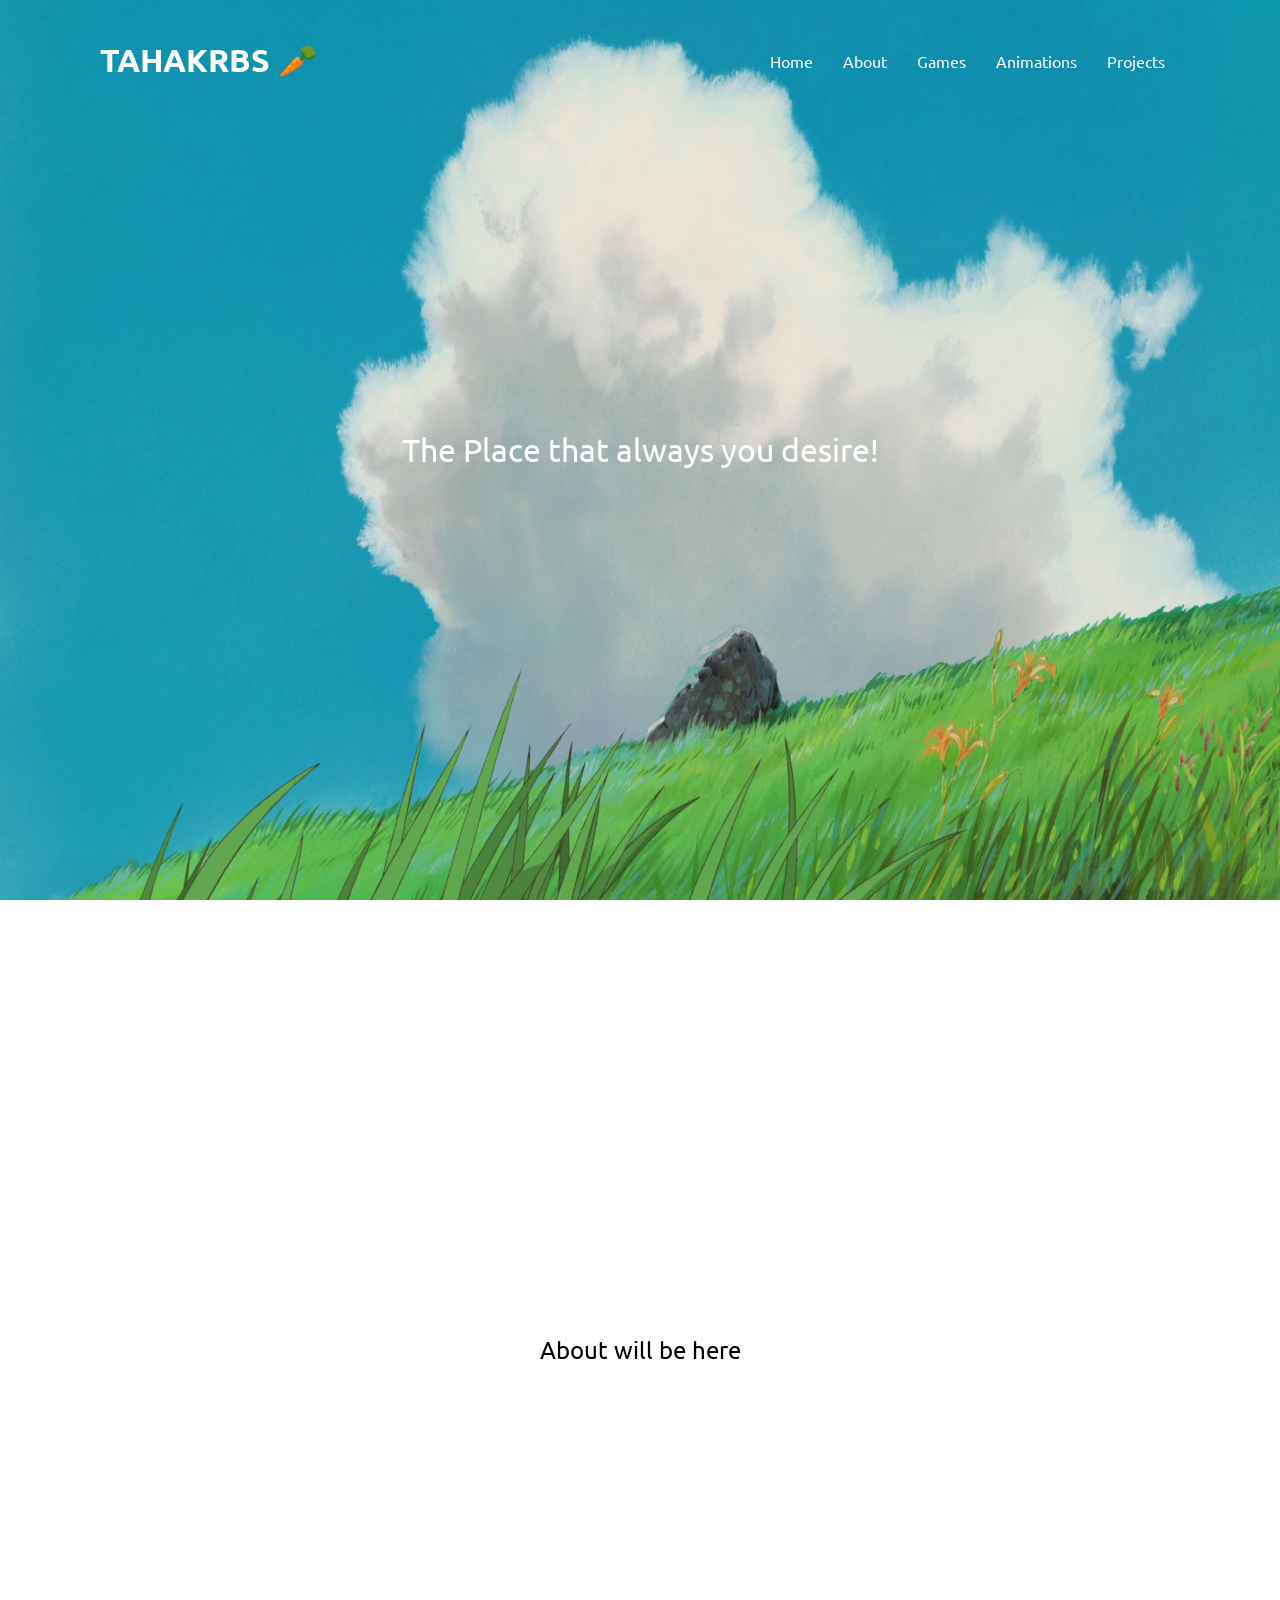
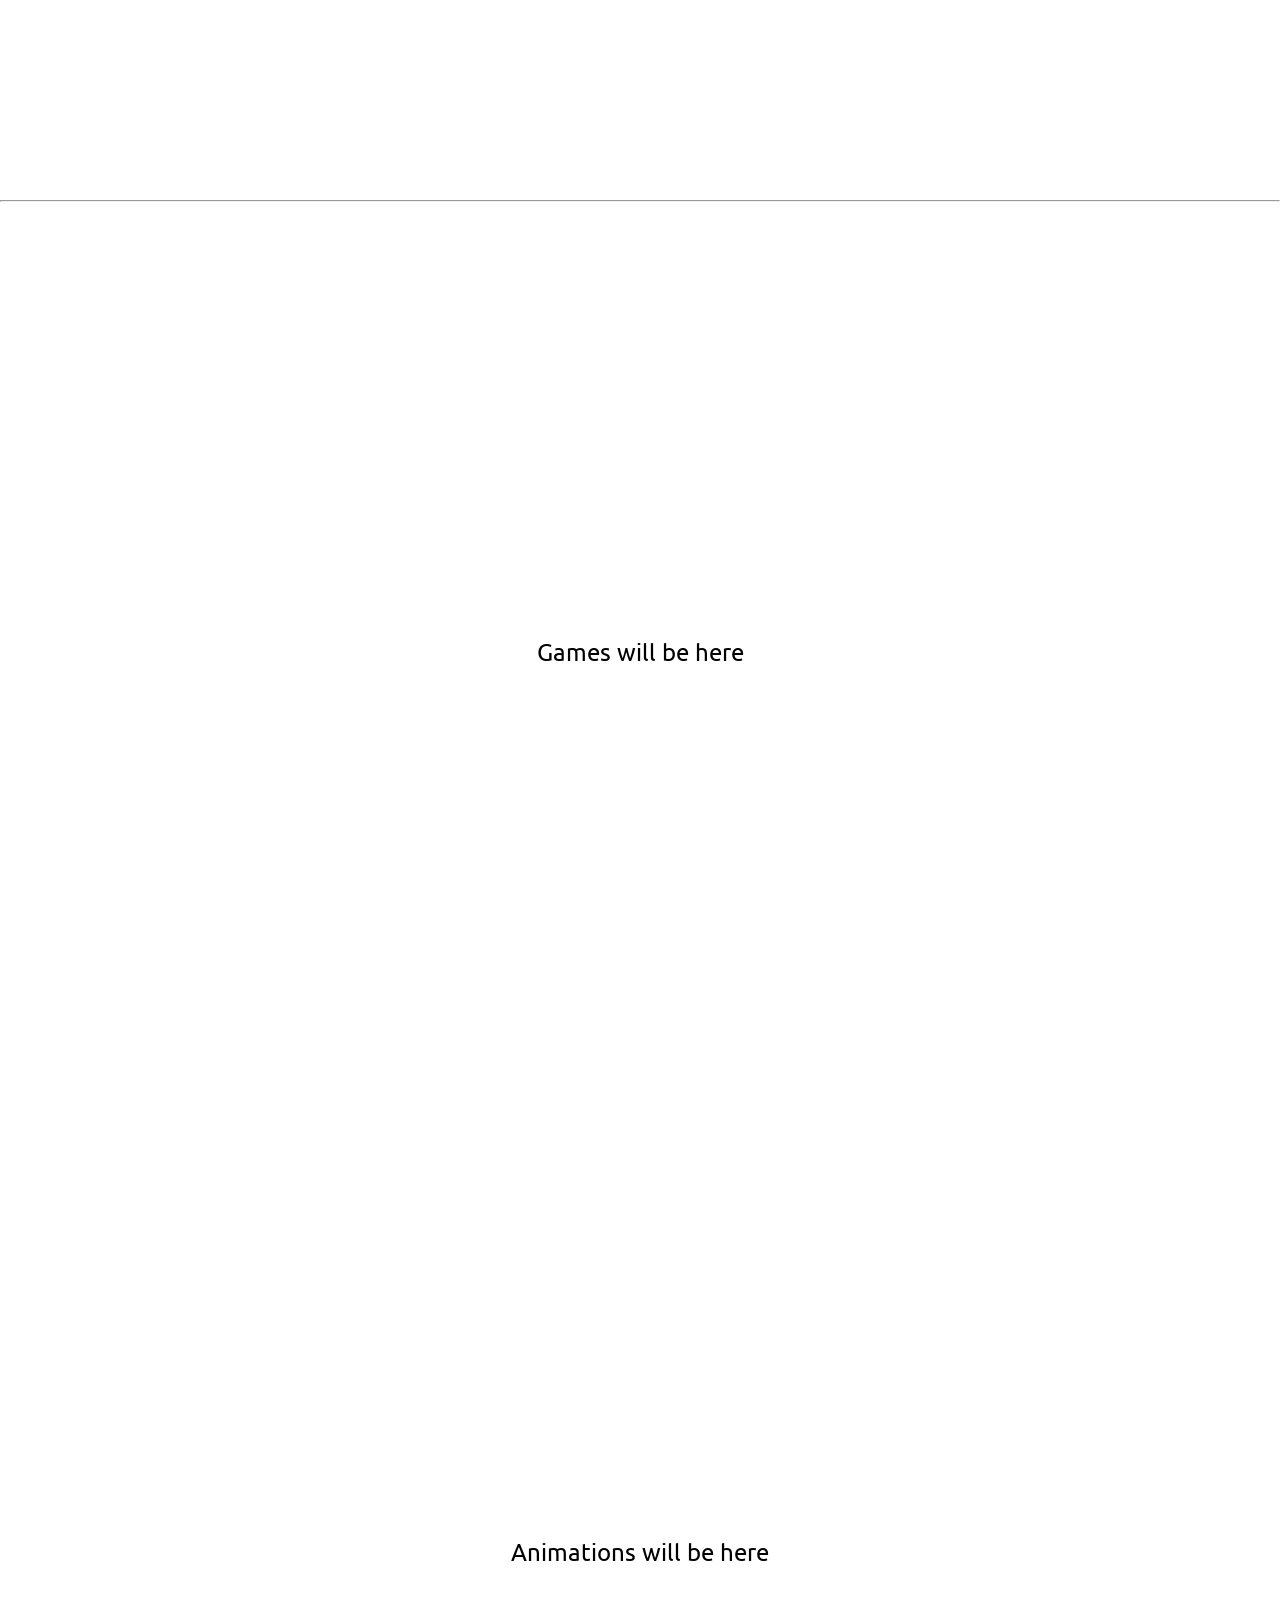
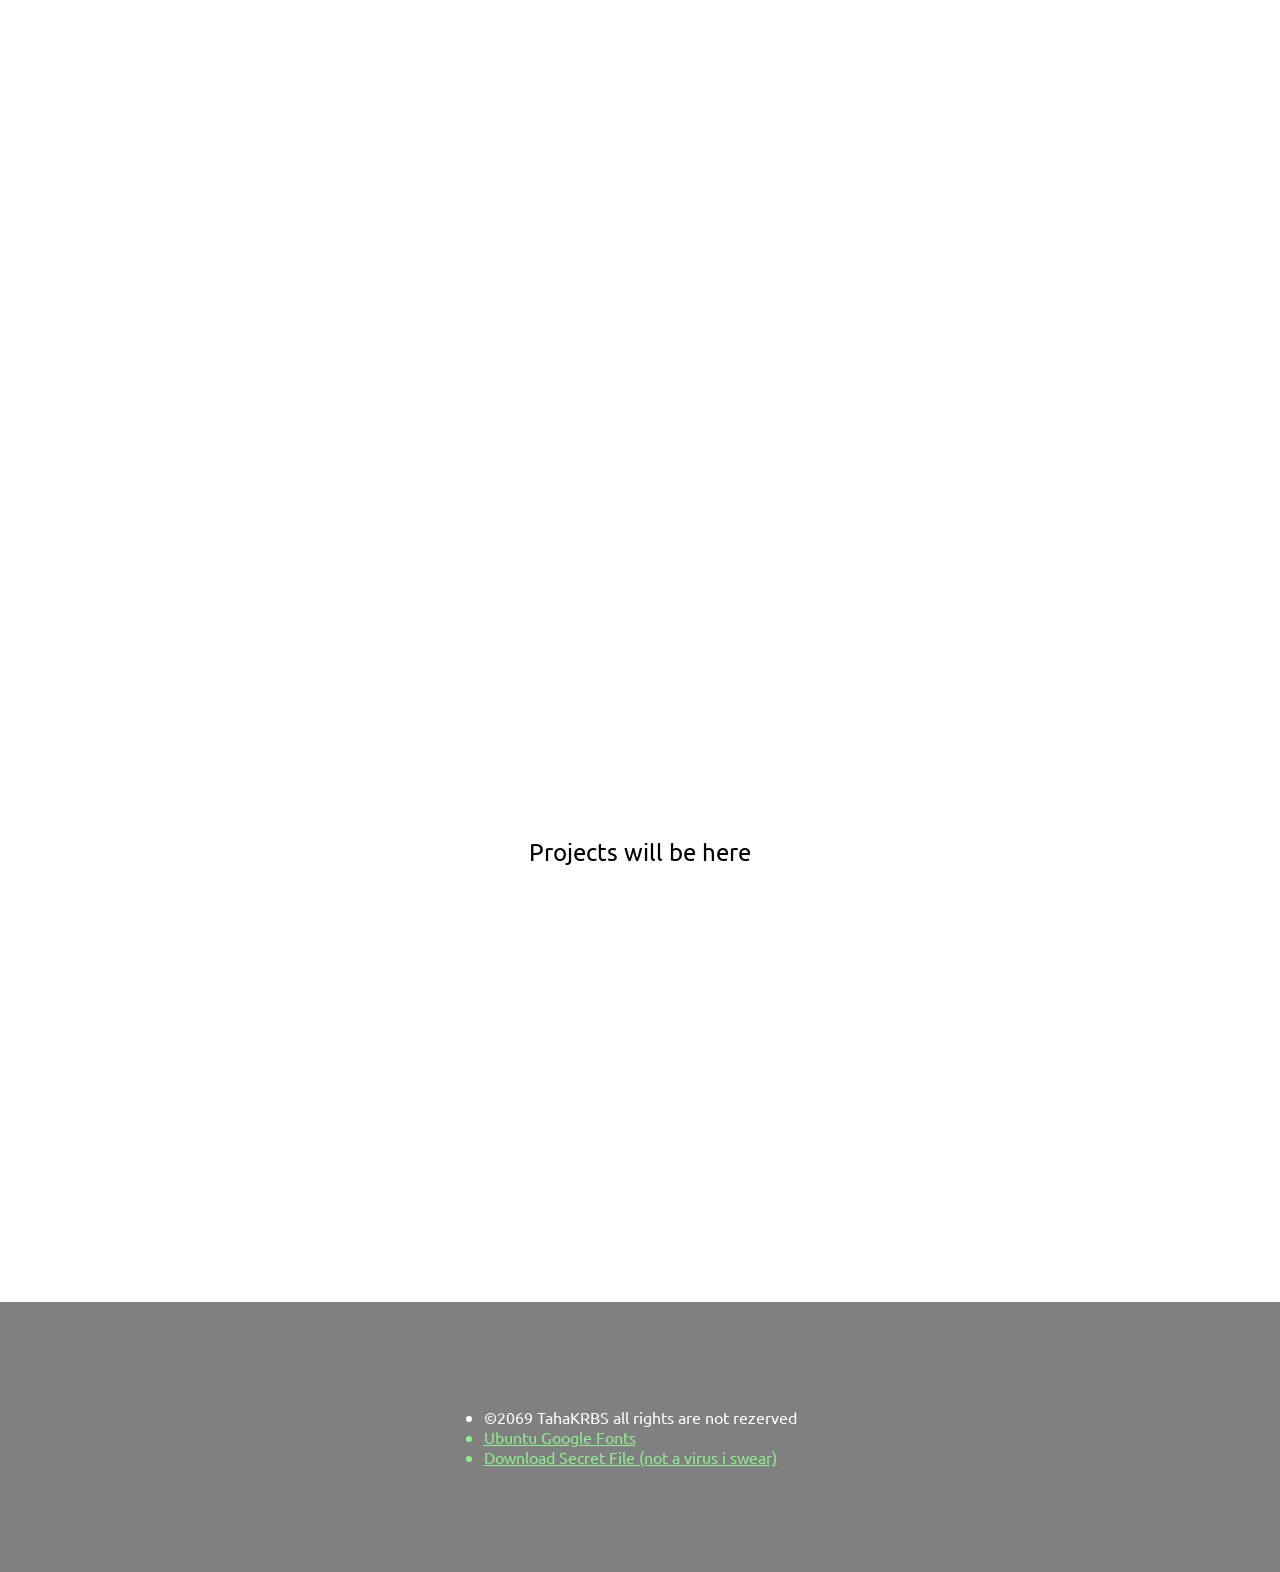
==== commit 9dce729d: "Add files via upload" ====
--- a/index.html
+++ b/index.html
@@ -1,97 +1,80 @@
 <!DOCTYPE html>
-<html>
+<html lang="en">
     <head>
-        <title>TahaKrbs - A guy who do stuff</title>
-        <link rel="stylesheet" href="styles/uppanel.css">
-        <link rel="stylesheet" href="styles/boxstyle.css">
-        <link rel="stylesheet" href="styles/global.css">
+        <title>TahaKrbs | w</title>
+        <link rel="stylesheet" href="Styles/NavbarStyle.css">
+        <link rel="stylesheet" href="Styles/SectionStyles.css">
+    </head>
 
-        <link rel="preconnect" href="https://fonts.googleapis.com">
-        <link rel="preconnect" href="https://fonts.gstatic.com" crossorigin>
-        <link href="https://fonts.googleapis.com/css2?family=Madimi+One&display=swap" rel="stylesheet">
-    </head>
     <body>
-        <div class="uppanel">
-            <a href="#"><img src="Text.png" class="titleimg"></a>
-            <a href="#home"><button class="embed-btn">home</button>
-            <a href="#games"><button class="embed-btn">games</button></a>
-            <a href="#anims"><button class="embed-btn">animations</button></a>
-            <a href="#programs"><button class="embed-btn">programming</button></a>
-            <hr>
-            <a href="#tatuos"><button class="embed-btn">tatu os *</button></a>
-        </div>
+        <!--NAVBAR-->
+        <header>
+            <a href="#" class="logo">TahaKRBS 🥕</a>
+            <ul>
+                <li><a href="#Home">Home</a></li>
+                <li><a href="#About">About</a></li>
+                <li><a href="#Games">Games</a></li>
+                <li><a href="#Animations">Animations</a></li>
+                <li><a href="#Projects">Projects</a></li>
 
-        <div class="sort">
-
-            <h1 class="boxlh">///This site is under construction///</h1>
-
-            <div id="home">
-                <h1 class="boxlh">HOME</h1>
-                <div class="boxl">
-                    <img src="Anim.png" class="boximg">
-                    <p>
-                        Hello! My name is Taha! 
-                        like the title say, i make stuff! 
-                        Like games, animations or totaly random things!
-                    </p>
-
-                    <div class="showcase">
-                        
-                    </div>
-                </div>
+            </ul>
+        </header>
+        <script type="text/javascript">
+            window.addEventListener("scroll", function(){
+                var header = document.querySelector("header");
+                header.classList.toggle("sticky", window.scrollY > 0);
+            })
+        </script>
+        <!--SECTIONS-START-->
+        <!--HOME-->
+        <section class="section-home" id="Home">
+            <div class="item-box">
+                The Place that always you desire!
             </div>
 
-            <div id="games">
-                <h1 class="boxlh">GAMES</h1>
-                <div class="boxl">
-                    <img src="Games.png" class="boximg">
-                    <p>
-                        What can i say? I love making games! 
-                        I mostly use Godot engine but I can use Unity, Construct or etc engines too!
-                    </p>
+        </section>
 
-                    <div class="showcase">
-                        <iframe frameborder="0" src="https://itch.io/embed/2531890" width="208" height="167"><a href="https://tahakrbs.itch.io/into-the-small-door">Into the Small Door by TahaKRBS</a></iframe>
-                        <iframe frameborder="0" src="https://itch.io/embed/2438813" width="208" height="167"><a href="https://tahakrbs.itch.io/packaging">Packaging by TahaKRBS</a></iframe>
-                        <iframe frameborder="0" src="https://itch.io/embed/2235694" width="208" height="167"><a href="https://tahakrbs.itch.io/as-deep-as-you-can-dive">as Deep as you can Dive by TahaKRBS</a></iframe>
-                    </div>
-                </div>
+        <!--ABOUT-->
+        <section class="white" id="About">
+            <div class="item-box">
+                About will be here
             </div>
+        </section>
 
-            <div id="anims">
-                <h1 class="boxlh">ANIMATIONS</h1>
-                <div class="boxl">
-                    <img src="Anim.png" class="boximg">
-                    <p>
-                        I also make animations! 
-                        I usually upload them to youtube.
-                        Sometimes I upload short ones to Twitter.
-                    </p>
+        <hr>
 
-                    <div class="showcase"></div>
-                </div>
+        <!--GAMES-->
+        <section class="white" id="Games">
+            <div class="item-box">
+                Games will be here
             </div>
+        </section>
 
-            <div class="boxb" id="tatuos">
-                <h1>TatuOS/</h1>
-                <p>
-                    The OS I'm developing as a hobby,
-                </p>
-                <a href="downloads/tatu0.img" download>
-                    Download floppy image file
-                </a>
-                <p style="size: 10px;">*Not recommended for now</p>
+        <!--ANIMS-->
+        <section class="white" id="Animations">
+            <div class="item-box">
+                Animations will be here
             </div>
+        </section>
 
-            <div class="bottom">
-                ©2004-2069 TahaKRBS all rights not reserved
-                <a href="https://youtube.com/@tahakrbs?si=Iczm9CgrvBimL6Oj">Youtube</a>
-                <a href="https://twitter.com/KrbsTaha" >Twitter</a>
-                <a href="https://tahakrbs.itch.io/" >Itch</a>
-                <a href="#" >Patreon</a>
-                <a href="https://youtu.be/dQw4w9WgXcQ?si=M-Ga22Ji8miJf2Gi">.</a>
+        <!--PROJECTS-->
+        <section class="white" id="Projects">
+            <div class="item-box">
+                Projects will be here
             </div>
-        </div>
+        </section>
+
+        <section class="small-green">
+            <div class="item-box">
+                <ul>
+                    <li>©2069 TahaKRBS all rights are not rezerved</li>
+                    <a href="https://fonts.google.com/specimen/Ubuntu?query=ubuntu"><li>Ubuntu Google Fonts</li></a>
+                    <a href="Images/Anim.png" download=""><li>Download Secret File (not a virus i swear)</li></a>
+                </ul>                
+            </div>
+  
+        </section>
 
     </body>
+
 </html>
--- a/Styles/NavbarStyle.css
+++ b/Styles/NavbarStyle.css
@@ -0,0 +1,66 @@
+@import url('https://fonts.googleapis.com/css2?family=Kanit:ital,wght@0,100;0,200;0,300;0,400;0,500;0,600;0,700;0,800;0,900;1,100;1,200;1,300;1,400;1,500;1,600;1,700;1,800;1,900&family=Ubuntu:ital,wght@0,300;0,400;0,500;0,700;1,300;1,400;1,500;1,700&display=swap');
+
+*{
+    margin: 0;
+    padding: 0;
+    box-sizing: border-box;
+}
+
+body{
+    background: white;
+    min-height: 200vh;
+}
+
+header{
+    position: fixed;
+    top: 0;
+    left: 0;
+    width: 100%;
+    display: flex;
+    justify-content: space-between;
+    align-items: center;
+    padding: 40px 100px;
+    z-index: 10000;
+    transition: 0.5s;
+}
+
+header.sticky{
+    padding: 5px 50px;
+    background-color: white;
+    box-shadow: 10px 10px 20px rgba(0, 0, 0, 0.1);
+}
+
+header.sticky .logo,
+header.sticky ul li a{
+    color: black;
+}
+
+header .logo{
+    position: relative;
+    font-weight: 700;
+    text-decoration: none;
+    font-size: 2em;
+    text-transform: uppercase;
+    transition: 0.5s;
+    color: white;
+}
+
+header ul{
+    position: relative;
+    display: flex;
+    justify-content: center;
+    align-items: center;
+}
+
+header ul li{
+    position: relative;
+    list-style: none;
+}
+
+header ul li a{
+    position: relative;
+    margin: 0 15px;
+    text-decoration: none;
+    transition: 0.5s;
+    color: white;
+}
--- a/Styles/SectionStyles.css
+++ b/Styles/SectionStyles.css
@@ -0,0 +1,58 @@
+@import url('https://fonts.googleapis.com/css2?family=Kanit:ital,wght@0,100;0,200;0,300;0,400;0,500;0,600;0,700;0,800;0,900;1,100;1,200;1,300;1,400;1,500;1,600;1,700;1,800;1,900&family=Ubuntu:ital,wght@0,300;0,400;0,500;0,700;1,300;1,400;1,500;1,700&display=swap');
+
+*{
+    font-family: "ubuntu";
+    margin: 0;
+    padding: 0;
+    box-sizing: border-box;
+}
+
+section{
+
+    width: 100%;
+    height: 100vh;
+}
+
+.item-box{
+    display: flex;
+
+    height: 100%;
+    width: 100%;
+    justify-content: center;
+    align-items: center;
+}
+
+section.white{
+    background-color: white;
+    color: black;
+
+    font-size: x-large;
+}
+
+section.section-home{
+    background-color: lightgreen;
+    background-image: url(/Images/spriet.jpg);
+    background-size: 100vw 100vh;
+    color : white;
+
+    font-size: xx-large;
+}
+
+section.small-green{
+    height: 30vh;
+    background-color: gray;
+    color: white;
+    font-size: medium;
+}
+
+img{
+    height: 25vw;
+}
+
+.ex-button{
+    display:inline-block;
+}
+
+a{
+    color: lightgreen;
+}
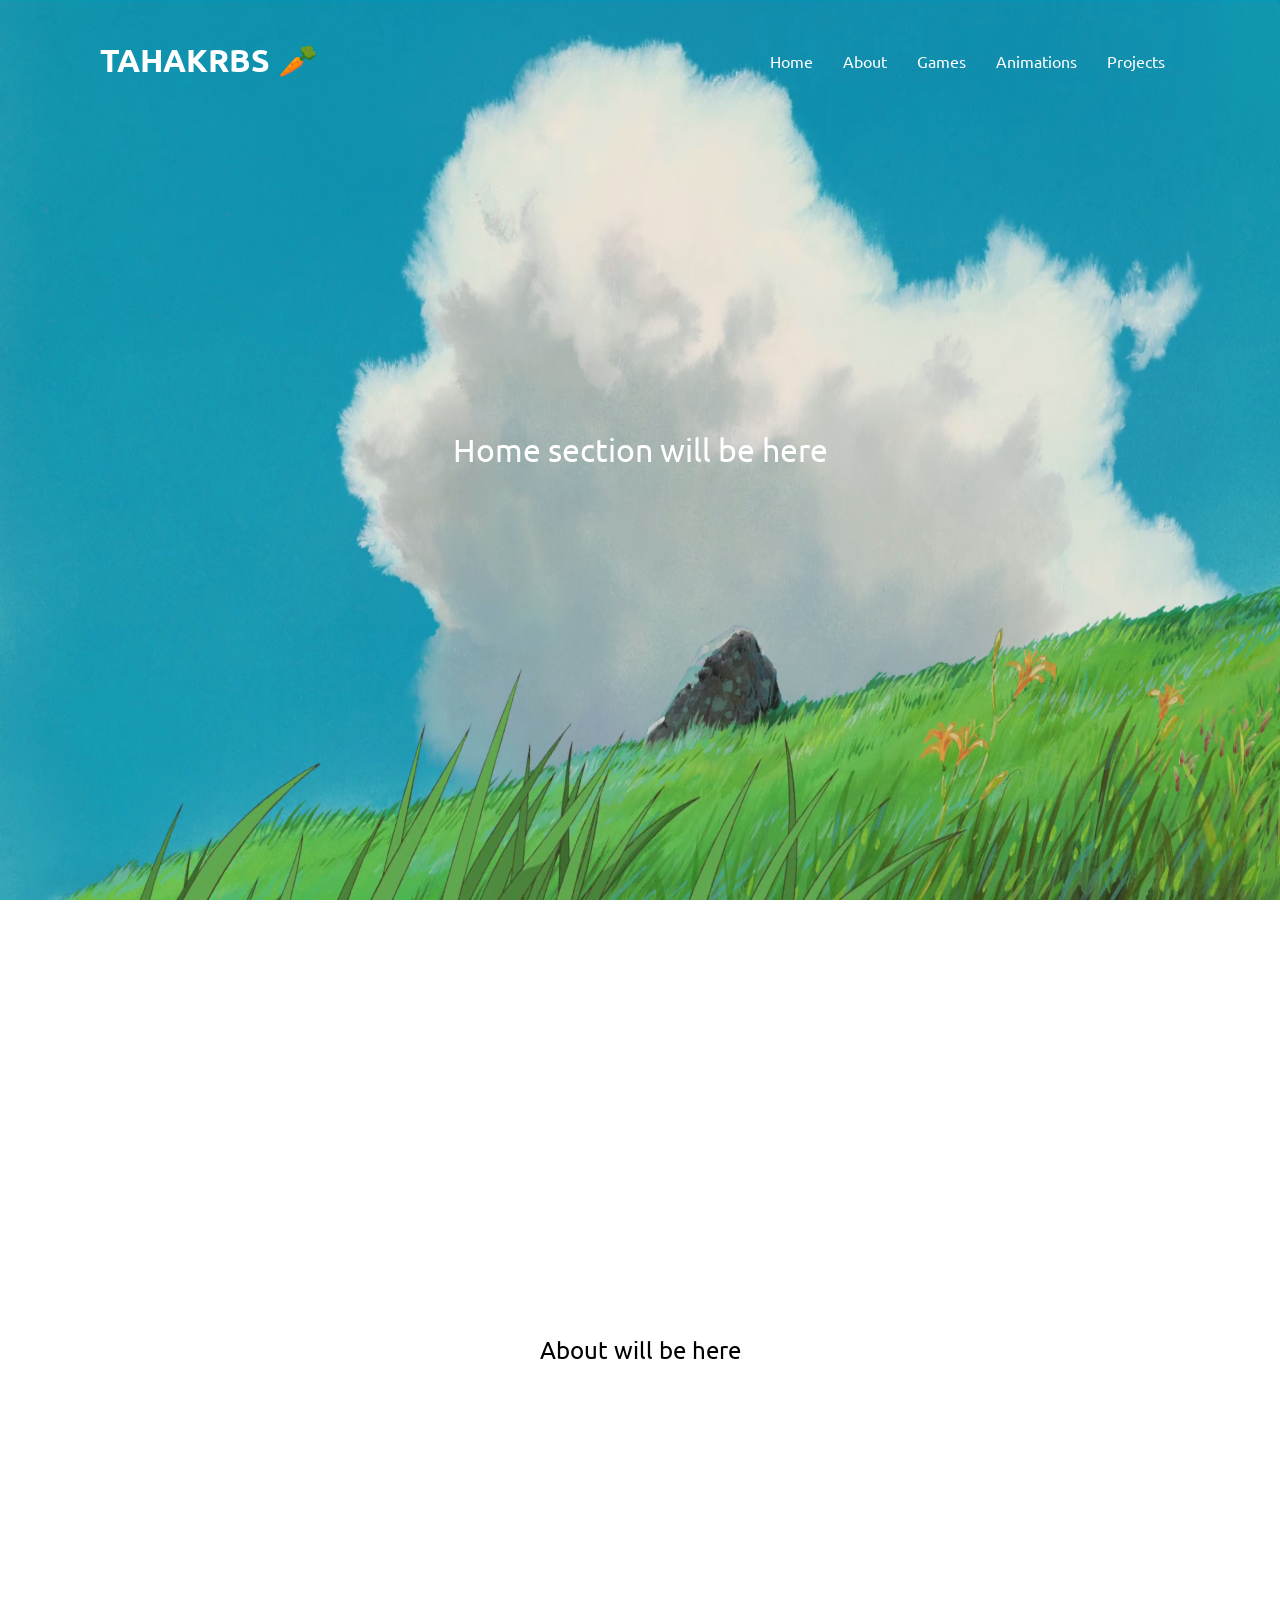
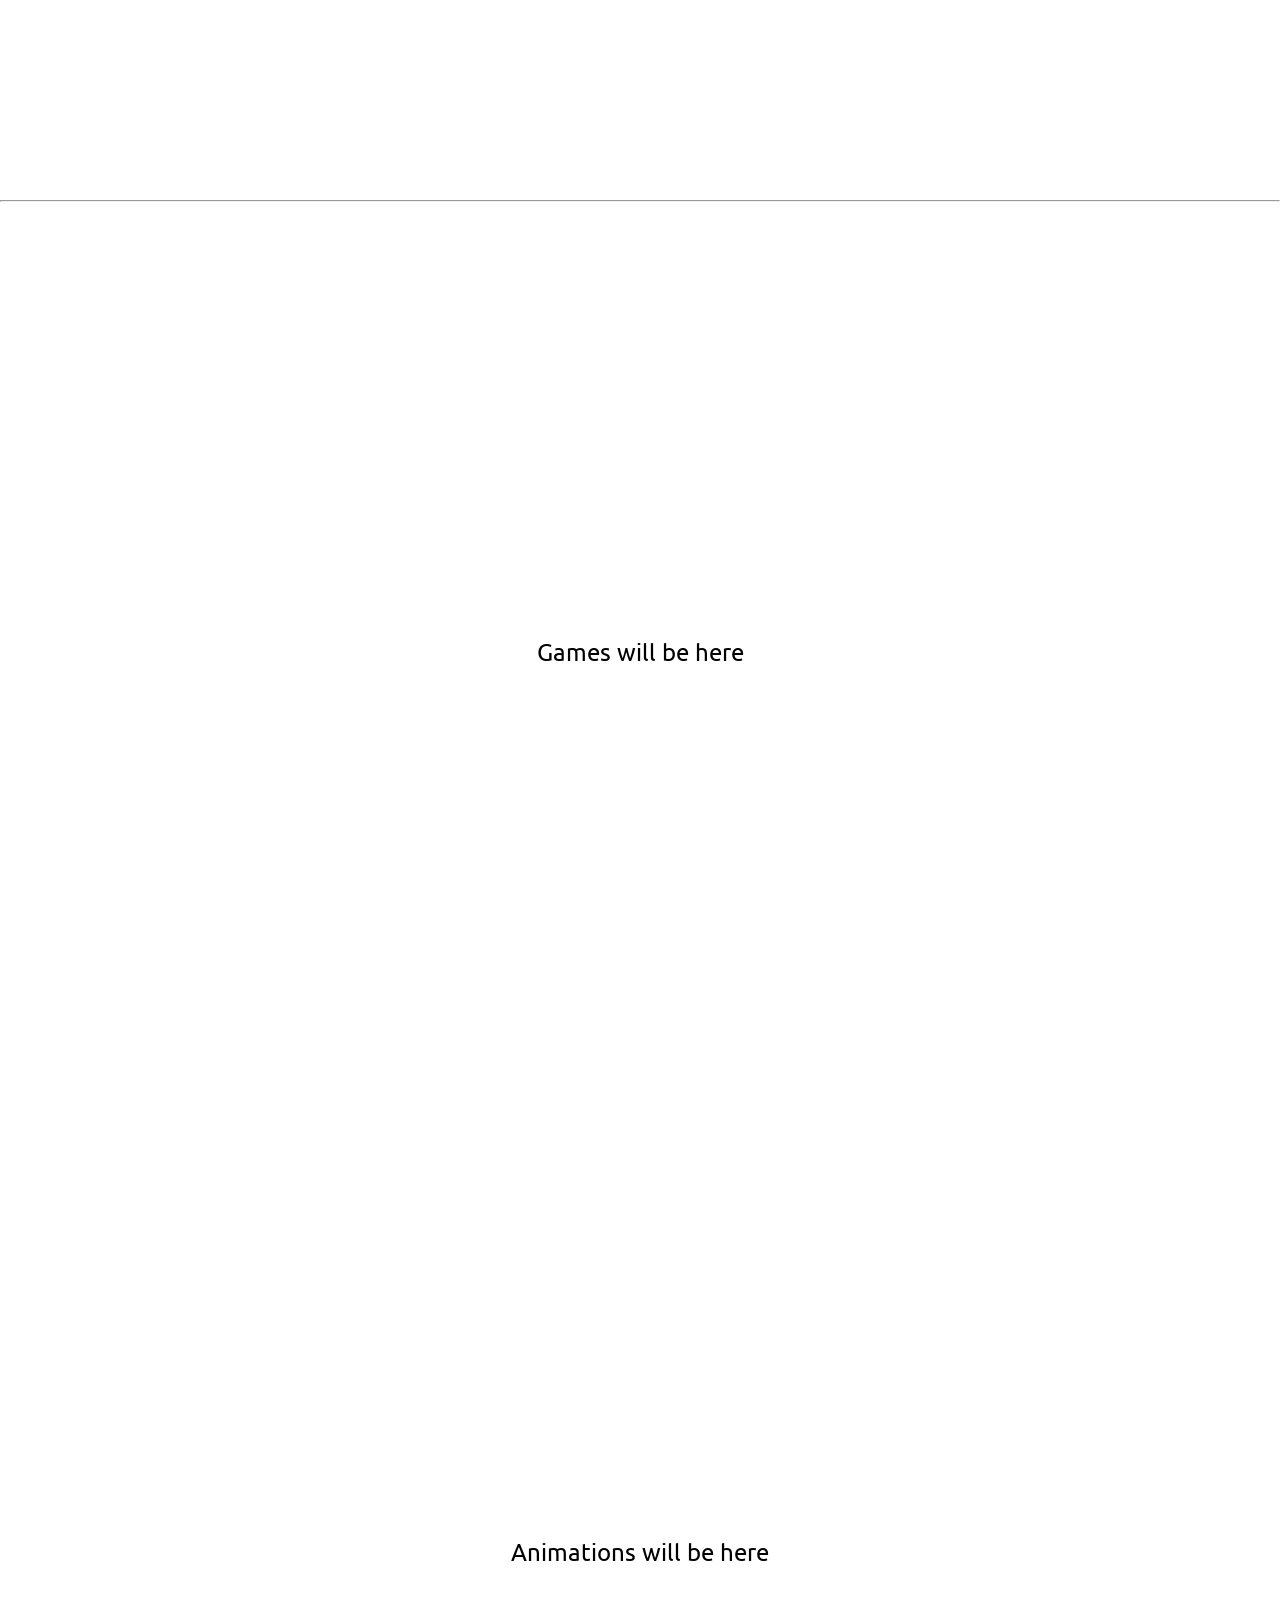
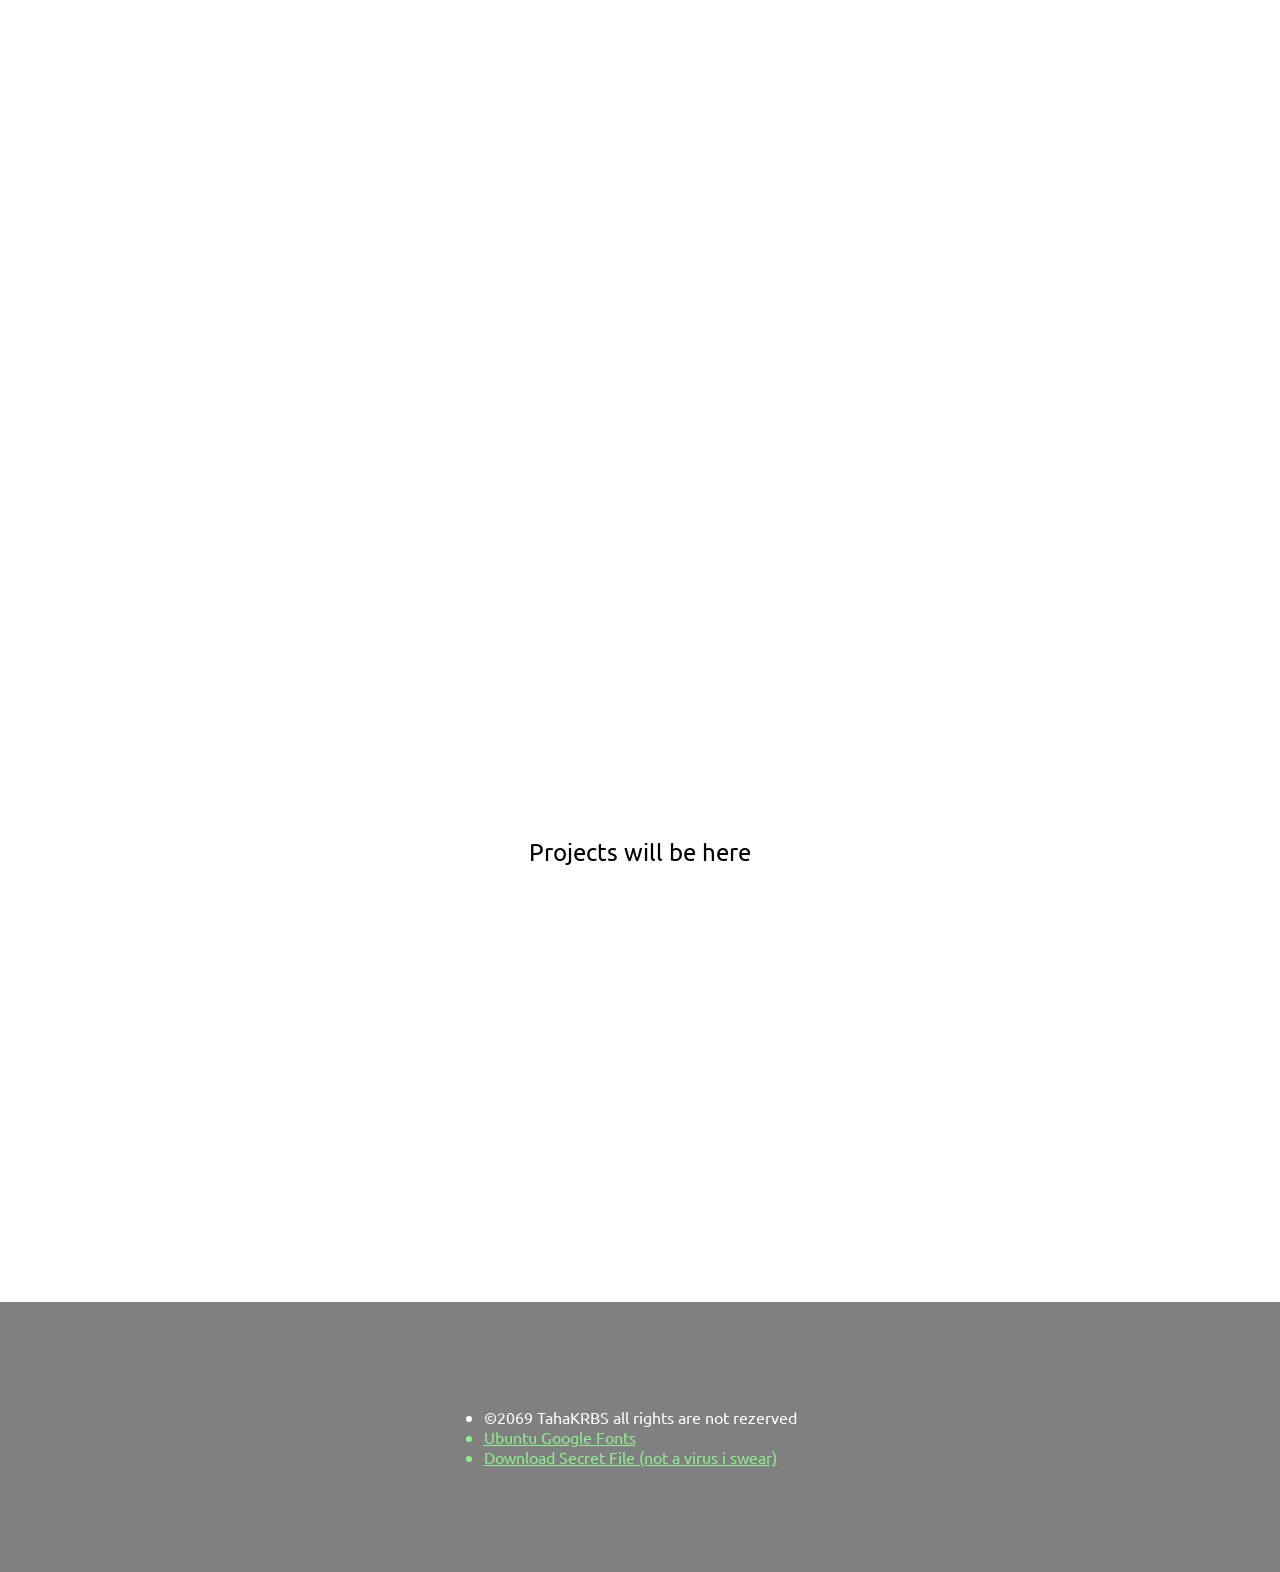
==== commit 3ef506ef: "Update index.html" ====
--- a/index.html
+++ b/index.html
@@ -29,7 +29,7 @@
         <!--HOME-->
         <section class="section-home" id="Home">
             <div class="item-box">
-                The Place that always you desire!
+                Home section will be here
             </div>
 
         </section>
@@ -77,4 +77,4 @@
 
     </body>
 
-</html>+</html>
